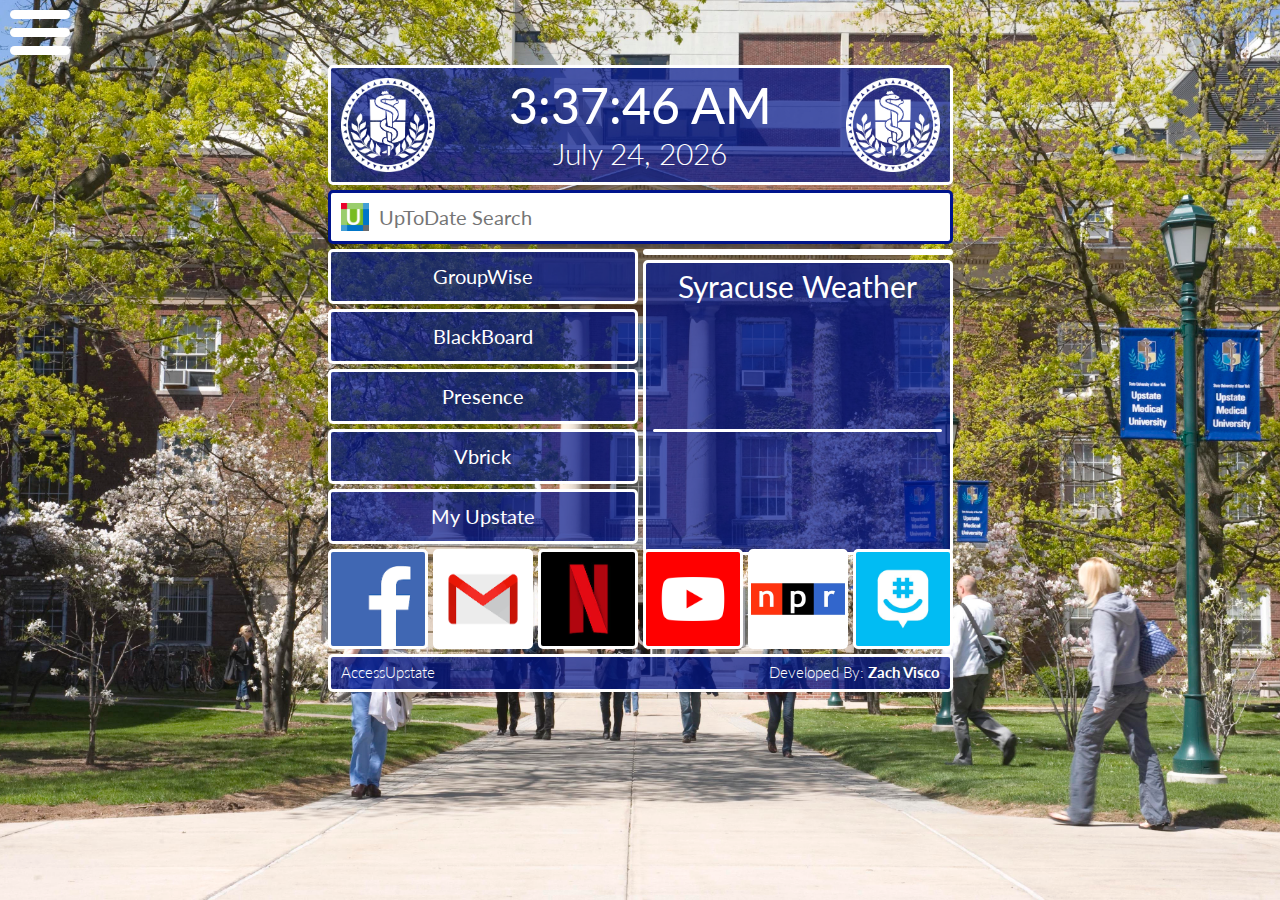
==== index.html @ c5e9e126 "Temp changes" ====
<html>

<head>
    <link rel="stylesheet" type="text/css" href="style/style.css">
    <link href="style/weather-icons.css" rel="stylesheet" type="text/css">
    <link rel='stylesheet' href='style/fullcalendar.css' />
    <meta name="viewport" content="width=device-width, initial-scale=1">
    <meta charset="utf-8" />
    <!-- <meta name="google-signin-client_id" content="1030852338648-1r31tlto18d3s9sv0oa43nm1mp1r8lg4.apps.googleusercontent.com"> -->
    <title>AccessUpstate </title>

    <body>
        <!-- <div class="g-signin2" data-onsuccess="onSignIn">hey</div> -->
        <!-- <div id="preloader">
            <div id="status">&nbsp;</div>
            <div class="loading-text">
                <p>AccessUpstate Loading...</p>
            </div>
        </div> -->
        <div id="nav-icon2">
            <span></span>
            <span></span>
            <span></span>
            <span></span>
            <span></span>
            <span></span>
        </div>
        <div id="mySidenav" class="sidenav">
            <!-- <a class="closebtn">&times;</a> -->
            <ul style='list-style-type:none' class='toggle-list'>
                <li>
                    Facebook
                    <label class="switch">
                    <input type="checkbox" name='fb-toggle' class='fb-toggle' checked>
                    <span class="slider round"></span>
                    </label></li>
                <li>
                    Gmail
                    <label class="switch">
                    <input type="checkbox" name='gmail-toggle' class='gmail-toggle' checked>
                    <span class="slider round"></span>
                    </label></li>
                <li>
                    Netflix
                    <label class="switch">
                    <input type="checkbox" name='netflix-toggle' class='netflix-toggle' checked>
                    <span class="slider round"></span>
                    </label></li>
                <li>
                    Youtube
                    <label class="switch">
                    <input type="checkbox" name='youtube-toggle' class='youtube-toggle' checked>
                    <span class="slider round"></span>
                    </label></li>
                <li>
                    NPR
                    <label class="switch">
                    <input type="checkbox" name='npr-toggle' class='npr-toggle' checked>
                    <span class="slider round"></span>
                    </label></li>
                <li>
                    GroupMe
                    <label class="switch">
                    <input type="checkbox" name='groupme-toggle' class='groupme-toggle' checked>
                    <span class="slider round"></span>
                    </label></li>
                <li>
                    LinkedIn
                    <label class="switch">
                        <input type="checkbox" name='linkedin-toggle' class='linkedin-toggle'>
                        <span class="slider round"></span>
                        </label></li>
                <li>
                    ESPN
                    <label class="switch">
                    <input type="checkbox" name='espn-toggle' class='espn-toggle'>
                    <span class="slider round"></span>
                    </label></li>
                <li>
                    Amazon
                    <label class="switch">
                    <input type="checkbox" name='amazon-toggle' class='amazon-toggle'>
                    <span class="slider round"></span>
                    </label></li>
                <li>
                    Twitter
                    <label class="switch">
                    <input type="checkbox" name='twitter-toggle' class='twitter-toggle'>
                    <span class="slider round"></span>
                    </label></li>
                <li>
                    Reddit
                    <label class='switch'>
                    <input type="checkbox" name='reddit-toggle' class='reddit-toggle'>
                    <span class="slider round"></span>
                    </label></li>
                <li>
                    Google Calendar
                    <label class="switch">
                    <input type="checkbox" name='google-calendar-toggle' class='google-calendar-toggle'>
                    <span class="slider round"></span>
                    </label></li>
            </ul>
        </div>
        <div class='scaler'>
            <div class='large-container'>
                <div class="header-pane row-distribution">
                    <div class="upstate-seal"></div>
                    <div class="time-panel">
                        <div id="clock-value"></div>
                        <div id="date-value"></div>
                    </div>
                    <div class="upstate-seal"></div>
                </div>
                <div class='content-container'>
                    <form method="get" id="search-form" class="search-form" method='POST' autocomplete="off">
                        <input type="text" id="search-value" class="search-query uptodate-icon" placeholder="UpToDate Search">
                    </form>
                    <div class="container row-distribution">
                        <div class="left-column column-distribution">
                            <a href="https://webmail.upstate.edu/gw/webacc" class="link-btn">GroupWise</a>
                            <a href="https://bb.upstate.edu/" class="link-btn"> BlackBoard</a>
                            <a href="https://upstate.presence.io/" class="link-btn"> Presence </a>
                            <a href="https://upstate.rev.vbrick.com/#/login" class="link-btn">Vbrick</a>
                            <a href="https://bannerweb.upstate.edu/" class="link-btn">My Upstate</a>
                        </div>
                        <div class="right-column">
                            <div class='calendar-container'>
                                <div id='calendar'></div>
                            </div>
                            <div class="weather-pane column-distribution">
                                <div class="weather-info"> Syracuse Weather </div>
                                <div class="row-distribution">
                                    <i class="weather-icon"></i>
                                    <div class="temp-container">
                                        <div id="temp"></div>
                                        <div class="temp-range">
                                            <div class="max-temp"></div>
                                            <div class="horiz-line"></div>
                                            <div class="min-temp"></div>
                                        </div>
                                    </div>
                                    <i class="weather-icon"></i>
                                </div>
                                <div id="weather-desc"></div>
                                <div class="horiz-line-thick"></div>
                                <div class="slider-box column-distribution">
                                    <div class="inner-liner">
                                        <span class="forecast-data row-distribution"></span>
                                        <span class="sun-times row-distribution">
                            <div class="column-distribution sun-desc">
                                <div class="sunrise"></div>
                                <i class="wi wi-sunrise icon-color sunicon" style="font-size:25px"></i> Sunrise
                            </div>
                            <div class="extra-data">
                                <div class="humidity"></div>
                                <div class="wind-data"></div>
                            </div>
                            <div class="column-distribution sun-desc">
                                <div class="sunset"></div>
                                <i class="wi wi-sunset icon-color sunicon" style="font-size:25px"></i> Sunset
                            </div>
                        </span>
                                    </div>
                                </div>
                            </div>
                        </div>
                    </div>
                    <div class="container">
                        <div class="row-distribution">
                            <a href="https://facebook.com" class="btn-icon facebook">
                            <div class='icon-name'>Facebook</div></a>
                            <a href="https://gmail.com" class="btn-icon gmail"></a>
                            <a href="https://netflix.com" class="btn-icon netflix"></a>
                            <a href="https://youtube.com" class="btn-icon youtube"></a>
                            <a href="https://npr.org" class="btn-icon npr"></a>
                            <a href="https://groupme.com" class="btn-icon groupme"></a>
                            <a href='https://linkedin.com' class='btn-icon linkedin'></a>
                            <a href="http://espn.com" class="btn-icon espn"></a>
                            <a href="https://amazon.com" class="btn-icon amazon"></a>
                            <a href="https://twitter.com" class="btn-icon twitter"></a>
                            <a href="https://calendar.google.com" class="btn-icon google-calendar"></a>
                            <a href="https://reddit.com" class="btn-icon reddit"></a>
                        </div>
                    </div>
                    <!-- <div class='calendar-container'>
                        <div id='calendar'></div>
                    </div> -->
                    <div class='name-container row-distribution'>
                        <span class='app-title'>AccessUpstate</span>
                        <div class='name-box'>
                            <a href="https://www.linkedin.com/in/zachary-visco-a63a98169/">
                            <span class='name-credit'>Developed By: <span class='name'>Zach Visco</span></span>
                        </a>
                        </div>

                    </div>
                </div>
            </div>
        </div>
        <script src="https://ajax.googleapis.com/ajax/libs/jquery/3.3.1/jquery.min.js"></script>
        <!-- <script src="https://apis.google.com/js/platform.js" async defer></script> -->
        <script src="js/preloader.js"></script>
        <script src="js/apiKeys.js"></script>
        <script src='js/navbar.js'></script>
        <!-- <script src='js/options.js'></script> -->
        <script src="js/modifyDisplay.js"></script>
        <script src="js/weather.js"></script>
        <script src="js/clock.js"></script>
        <script src="js/uptodate.js"></script>
        <script src="js/slider.js"></script>
        <script src='js/moment.js'></script>
        <script src='js/fullcalendar.js'></script>
        <script src='js/gcal.js'></script>
        <script src='js/calendar.js'></script>
    </body>



</html>
---- style/style.css ----
/*Import Files*/

@import url(https://fonts.googleapis.com/css?family=Lato:300,700);
/*Main Document Settings and Variables*/

:root {
    --maxwidth: 625px;
    --iconwidth: 90px;
    --borderwidth: 3px;
    --headerheight: 120px;
    --elementspacing: 5px;
    --main-color: rgba(0, 20, 140);
    --main-color-opaque: rgba(0, 20, 140, .7);
    --margin-spacing: 5px;
    /*--main-color: rgba(78, 181, 241);*/
    /*--main-color-opaque: rgba(78, 181, 241, .7);*/
    /*--main-color: rgba(27, 35, 78);*/
    /*--main-color-opaque: rgba(27, 35, 78, .6);*/
}

* {
    border-radius: 5px;
    /*color: white;*/
    font-family: Lato, sans-serif;
    box-sizing: border-box;
    margin: 0 auto;
    transition: all 0.2s;
}

body {
    background-image: url("../img/weiskotten.jpg");
    background-position: center center;
    background-repeat: no-repeat;
    background-size: cover;
    -moz-background-size: cover;
    width: 100%;
    height: auto;
    line-height: 1.45;
    min-width: 350;
}
.large-container {
    max-width: var(--maxwidth);
    min-width: 350;
}

/* Icon 1 */

#nav-icon2 {
  width: 60px;
  height: 45px;
  -webkit-transform: rotate(0deg);
  -moz-transform: rotate(0deg);
  -o-transform: rotate(0deg);
  transform: rotate(0deg);
  -webkit-transition: .15s ease-in-out;
  -moz-transition: .15s ease-in-out;
  -o-transition: .15s ease-in-out;
  transition: .15s ease-in-out;
  cursor: pointer;
  left: 10px;
  top: 10px;
  position: fixed;
  z-index: 1000;
}

#nav-icon2 span {
  display: block;
  position: absolute;
  height: 9px;
  width: 50%;
  background: white;
  opacity: 1;
  -webkit-transform: rotate(0deg);
  -moz-transform: rotate(0deg);
  -o-transform: rotate(0deg);
  transform: rotate(0deg);
  -webkit-transition: .15s ease-in-out;
  -moz-transition: .15s ease-in-out;
  -o-transition: .15s ease-in-out;
  transition: .15s ease-in-out;
}

#nav-icon2 span:nth-child(even) {
  left: 50%;
  border-radius: 0 9px 9px 0;
}

#nav-icon2 span:nth-child(odd) {
  left:0px;
  border-radius: 9px 0 0 9px;
}

#nav-icon2 span:nth-child(1), #nav-icon2 span:nth-child(2) {
  top: 0px;
}

#nav-icon2 span:nth-child(3), #nav-icon2 span:nth-child(4) {
  top: 18px;
}

#nav-icon2 span:nth-child(5), #nav-icon2 span:nth-child(6) {
  top: 36px;
}

#nav-icon2.open span:nth-child(1),#nav-icon2.open span:nth-child(6) {
  -webkit-transform: rotate(45deg);
  -moz-transform: rotate(45deg);
  -o-transform: rotate(45deg);
  transform: rotate(45deg);
}

#nav-icon2.open span:nth-child(2),#nav-icon2.open span:nth-child(5) {
  -webkit-transform: rotate(-45deg);
  -moz-transform: rotate(-45deg);
  -o-transform: rotate(-45deg);
  transform: rotate(-45deg);
}

#nav-icon2.open span:nth-child(1) {
  left: 5px;
  top: 7px;
}

#nav-icon2.open span:nth-child(2) {
  left: calc(50% - 5px);
  top: 7px;
}

#nav-icon2.open span:nth-child(3) {
  left: -50%;
  opacity: 0;
}

#nav-icon2.open span:nth-child(4) {
  left: 100%;
  opacity: 0;
}

#nav-icon2.open span:nth-child(5) {
  left: 5px;
  top: 29px;
}

#nav-icon2.open span:nth-child(6) {
  left: calc(50% - 5px);
  top: 29px;
}

.switch {
        position: relative;
        display: inline-block;
        width: 45px;
        height: 26px;
}

.switch input {
    display: none;
}

.slider {
    position: absolute;
    cursor: pointer;
    top: 0;
    left: 0;
    right: 0;
    bottom: 0;
    background-color: #ccc;
    -webkit-transition: .4s;
    transition: .4s;
}

.slider:before {
    position: absolute;
    content: "";
    height: 20px;
    width: 20px;
    left: 3px;
    bottom: 3px;
    background-color: white;
    -webkit-transition: .4s;
    transition: .4s;
}

input:checked+.slider {
    background-color: #2196F3;
}

input:focus+.slider {
    box-shadow: 0 0 1px #2196F3;
}

input:checked+.slider:before {
    -webkit-transform: translateX(19px);
    -ms-transform: translateX(19px);
    transform: translateX(19px);
}

/* Rounded sliders */

.slider.round {
    border-radius: 26px;
}

.slider.round:before {
    border-radius: 50%;
}

.sidenav {
    height: 600px;
    width: 0;
    /*font-size: 25px;*/
    position: absolute;
    z-index: 999;
    top: 0;
    left: 0;
    /*bottom: 0;*/
    background-color: #111;
    overflow-x: hidden;
    color: white;
    float: left;
    transition: 0.2s;
    padding-top: 60px;
    transform-origin: top left;
}

.sidenav a {
    padding: 8px 8px 8px 32px;
    text-decoration: none;
    /*font-size: 25px;*/
    color: white;
    display: block;
    transition: 0.3s;
}

.sidenav a:hover {
    color: #f1f1f1;
}

.sidenav .closebtn {
    position: absolute;
    top: 0;
    right: 25px;
    /*font-size: 36px;*/
    /*margin-left: 50px;*/
}

@media screen and (max-height: 100%) {
    .sidenav {
        padding-top: 15px;
    }
    /*.sidenav a {font-size: 18px;}*/
}

/* Preloader */

#preloader {
    position: absolute;
    top: 0;
    left: 0;
    right: 0;
    bottom: 0;
    /*background-color: white;*/
    background-color: rgb(103, 110, 136);
    z-index: 99;
    height: 100%;
    width: 100%;
}

#status:after {
    content: url('../img/planet-loader.gif');
    position: absolute;
    width: 250px;
    /*height: 150px;*/
    display: flex;
    flex-direction: column;
    justify-content: center;
    align-items: center;
    text-align: center;
    left: 50%;
    bottom: 45%;
    transform: translateX(-50%);
}

.loading-text {
    position: absolute;
    /*text-align: center;*/
    /*vertical-align: middle;*/
    font-size: 25px;
    top: 50%;
    left: 50%;
    transform: translateX(-50%);
    color: white;
}

#temp {
    display: inline;
    /*font-size: 25px;*/
}

.forecast-data {
    width: 100%;
    height: 100%;
    padding-top: 10px;
    padding-bottom: 10px;
}

.forecast-temp {
    margin-top: auto;
    margin-bottom: auto;
    font-size: 20px;
}

.slider-box {
    height: 120px;
    width: 100%;
    overflow-y: hidden;
    white-space: nowrap;
}

/*Class Files*/

.header-pane {
    border: 3px solid white;
    background-color: var(--main-color-opaque);
    width: 100%;
    margin-top: 65px;
    margin-bottom: var(--elementspacing);
    height: var(--headerheight);
    color: white;
}

.row-distribution {
    display: flex;
    justify-content: space-between;
    float: left;
    width: 100%;
}

.inner-liner {
    width: 100%;
    height: 100%;
    /*padding-top: 10px;*/
}

.column-distribution {
    display: flex;
    float: left;
    justify-content: space-between;
    flex-direction: column;
    text-align: center;
}

.time-panel {
    display: flex;
    float: left;
    justify-content: center;
    flex-direction: column;
    text-align: center;
    margin: 0;
}

.extra-data {
    height: 100%;
    display: flex;
    float: left;
    justify-content: center;
    flex-direction: column;
    text-align: center;
    font-size: 18px;
    width: auto;
}

.upstate-seal {
    background-image: url('../img/upstate-seal.png');
    background-size: 100%;
    background-repeat: no-repeat;
    height: 100%;
    float: left;
    margin-left: 0;
    margin-right: 0;
    margin-top: auto;
    margin-bottom: auto;
    padding: 10px;
    background-origin: content-box;
}

/* Javascript HTML Values */

#clock-value {
    font-size: 50px;
    font-weight: 500;
}

#date-value {
    font-size: 30px;
    margin-top: -10px;
    padding-bottom: 6px;
    padding-top: -6px;
    font-weight: 300;
}

#weather-desc {
    text-transform: capitalize;
    font-size: 24px;
    margin-top: auto;
    margin-bottom: auto;
}

.temp-range {
    font-size: 20px;
    font-weight: 700;
    display: flex;
    flex-direction: column;
    justify-content: center;
}

.temp-container {
    display: flex;
    justify-content: center;
}

.sun-times {
    width: 95%;
    height: 100%;
    padding-top: 10px;
    padding-bottom: 10px;
    margin-left: 7px;
    margin-right: auto;
}

.sunset {
    font-size: 18px;
    /*margin-top: 20px;*/
    /*margin-bottom: 8px;*/
}

.sunrise {
    font-size: 18px;
    /*margin-bottom: 8px;*/
    /*margin-top: 20px;*/
}

/* Search Input */

.search-form {
    width: 100%;
    margin-bottom: var(--elementspacing);
}

.search-query {
    width: 100%;
    border: 3px solid var(--main-color);
    text-indent: 8px;
    font-size: 20px;
    color: black;
    padding: 12px 10px 12px 40px;
}

.search-query:focus {
    outline: none;
}

.max-temp {
    /*font-size: 16px;*/
}

.min-temp {
    display: inline;
    /*font-size: 16px;*/
}

.uptodate-icon {
    background-image: url('../img/uptodate.png');
    background-position: left;
    background-repeat: no-repeat;
    background-position: 10px;
    background-size: 28px;
}

/* Link Buttons */

.container {
    height: auto;
    width: 100%;
    float: left;
    margin-bottom: 5px;
    color: white;
}

.link-btn {
    width: 100%;
    display: block;
    padding: 0.5em 0em;
    margin-top: 0;
    border: 3px solid white;
    text-decoration: none;
    font-size: 20px;
    text-align: center;
    background: var(--main-color-opaque);
    font-size: 20px;
    color: white;
}

.link-btn:hover {
    color: var(--main-color);
    border: 3px solid var(--main-color);
    border-radius: 2em;
    background-color: white;
}

.left-column {
    float: left;
    width: 100%;
    height: auto;
    margin: 0;
}

.right-column {
    width: 100%;
    float: left;
    height: auto;
    margin: 0;
}

.forecast-time {
    margin-top: -5px;
    padding-top: 0;
    margin-bottom: auto;
    font-size: 20px;
}

.top-box {
    height: 50%;
    width: 100%;
}

.bottom-box {
    height: 50%;
    width: 100%;
    background-color: black;
}

.weather-pane {
    width: 100%;
    height: 100%;
    background-color: var(--main-color-opaque);
    border: 3px solid white;
    text-decoration: none;
    padding-top: 10px;
    /*padding-bottom: 10px;*/
}

.weather-info {
    font-size: 30px;
    margin-top: -8px;
    margin-bottom: auto;
}

.horiz-line {
    width: 95%;
    border-top: 1px solid white;
    margin-bottom: 0;
}

.horiz-line-thick {
    width: 95%;
    border-top: 3px solid white;
    margin-bottom: 0;
}

.right-column:hover .horiz-line {
    display: block;
}

.toggle-list {
    font-size: 15px;
}

.btn-icon {
    display: block;
    border: solid white;
    border-width: 3px;
    float: left;
    margin: 0;
    padding: 0;
    height: auto;
    max-width: 100px;
}

.btn-icon:hover {
    border-color: var(--main-color);
    border-radius: 10px;
}
.btn-icon:hover .icon-name {
    opacity: 1;
}
.icon-name {
    opacity: 0;
    display: flex;
    margin-left: auto;
    margin-right: auto;
    margin-top: auto;
    margin-bottom: auto;
    z-index: 5000;
}
.facebook {
    background-image: url('../img/facebook.png');
    background-size: 100%;
    background-repeat: no-repeat;
}

.espn {
    background-image: url('../img/espn.png');
    background-size: 100%;
    background-repeat: no-repeat;
    display: none;
}

.reddit {
    background-image: url('../img/reddit.png');
    background-size: 100%;
    background-repeat: no-repeat;
    display: none;
}

.twitter {
    background-image: url('../img/twitter.png');
    background-size: 100%;
    background-repeat: no-repeat;
    display: none;
}

.google-drive {
    background-image: url('../img/google-drive.png');
    background-size: 100%;
    background-repeat: no-repeat;
    display: none;
}

.google-calendar {
    background-image: url('../img/google-calendar.png');
    background-size: 100%;
    background-repeat: no-repeat;
    display: none;
}

.amazon {
    background-image: url('../img/amazon.png');
    background-size: 100%;
    background-repeat: no-repeat;
    display: none;
}

.linkedin {
    background-image: url('../img/linkedin.png');
    background-size: 100%;
    background-repeat: no-repeat;
    display: none;
}

.btn-icon:hover {
    border-radius: 10px;
}

.gmail {
    background-image: url('../img/gmail.png');
    background-size: 100%;
    background-repeat: no-repeat;
}

.netflix {
    background-image: url('../img/netflix.png');
    background-size: 100%;
    background-repeat: no-repeat;
}

.youtube {
    background-image: url('../img/youtube.png');
    background-size: 100%;
    background-repeat: no-repeat;
}

.npr {
    background-image: url('../img/npr.png');
    background-size: 100%;
    background-repeat: no-repeat;
}

.groupme {
    background-image: url('../img/groupme.png');
    background-size: 100%;
    background-repeat: no-repeat;
}

.weather-icon {
    text-align: center;
    margin-top: 20px;
    margin-bottom: auto;
    margin-left: auto;
    margin-right: auto;
    font-size: 45px;
}

.weather-icon-small {
    margin-top: 11px;
    margin-bottom: 11px;
    font-size: 30px;
}

.weather-container {
    width: 100%;
    height: 50%;
}

.icon-color {
    color: white;
}

.name-credit {
    color: white;
    text-decoration: none;
    text-align: right;
    margin-right: 0;
    font-weight: 300;
}

.name-container {
    width: 100%;
    height: auto;
    font-size: 15px;
    color: white;
    padding: 5px;
    padding-left: 10px;
    padding-right: 10px;
    background-color: var(--main-color-opaque);
    border: 3px solid white;
    /*text-align: right;*/
    vertical-align: middle;
    transition: 0s;
}

.app-title {
    margin-left: 0;
    font-weight: 300;
    /*margin-top: .15em;*/
}

a {
    text-decoration: none;
}

.fc-header-toolbar {
    padding-left: 13px;
    padding-top: 5px;
    padding-right: 13px;
}

.name-box:hover {
    right: 0px;
    color: blue;
    transition: 0s;
}

.name {
    font-size: 15px;
    color: white;
    font-weight: 700;
}

.scaler {
    transform-origin: center top;
    width: calc(100% - 20px);
}

.name-box {
    display: flex;
    height: auto;
    position: relative;
    border-radius: 25px 0 0 0;
    margin-right: 0;
}

#calendar {
    color: white;
    background-color: var(--main-color-opaque);
    width: 100%;
    display: inline-block;
    border: solid white;
}

.fc-today {
    background: rgb(39, 110, 241, .7) !important;
    border: none !important;
    /*border: 2px solid red !important;*/
    border-top: 1px solid #ddd !important;
    font-weight: bold;
    border-radius: 0;
    /*height: 30px;*/
}

.fc-day-top {
    background-color: transparent !important;
}

.calendar-container {
    position: relative;
    display: flex;
    justify-content: center;
    align-items: center;
    width: 100%;
    /*margin-top: 0;*/
    margin-bottom: 5px;
}

.event-title {
    color: black;
    font-size: 14px;
}

.tooltipevent {
    max-width: 300px;
    margin-top: 0;
    height: auto;
    font-size: 12px;
    background-color: white;
    color: var(--main-color);
    border: 3px solid var(--main-color);
    position: absolute;
    z-index: 10001;
    padding: 5px;
}

/* scrollbar */

::-webkit-scrollbar {
    width: 6px;
}

/* Track */

::-webkit-scrollbar-track {
    /*box-shadow: inset 0 0 5px grey;*/
    border-radius: 10px;
}

/* Handle */

::-webkit-scrollbar-thumb {
    background: white;
    border-radius: 10px;
}
---- style/weather-icons.css ----
/*!
 *  Weather Icons 2.0.8
 *  Updated September 19, 2015
 *  Weather themed icons for Bootstrap
 *  Author - Erik Flowers - erik@helloerik.com
 *  Email: erik@helloerik.com
 *  Twitter: http://twitter.com/Erik_UX
 *  ------------------------------------------------------------------------------
 *  Maintained at http://erikflowers.github.io/weather-icons
 *
 *  License
 *  ------------------------------------------------------------------------------
 *  - Font licensed under SIL OFL 1.1 -
 *    http://scripts.sil.org/OFL
 *  - CSS, SCSS and LESS are licensed under MIT License -
 *    http://opensource.org/licenses/mit-license.html
 *  - Documentation licensed under CC BY 3.0 -
 *    http://creativecommons.org/licenses/by/3.0/
 *  - Inspired by and works great as a companion with Font Awesome
 *    "Font Awesome by Dave Gandy - http://fontawesome.io"
 */
@font-face {
  font-family: 'weathericons';
  src: url('../fonts/weathericons-regular-webfont.eot');
  src: url('../fonts/weathericons-regular-webfont.eot?#iefix') format('embedded-opentype'), url('../fonts/weathericons-regular-webfont.woff2') format('woff2'), url('../fonts/weathericons-regular-webfont.woff') format('woff'), url('../fonts/weathericons-regular-webfont.ttf') format('truetype'), url('../fonts/weathericons-regular-webfont.svg#weather_iconsregular') format('svg');
  font-weight: normal;
  font-style: normal;
}
.wi {
  display: inline-block;
  font-family: 'weathericons';
  font-style: normal;
  font-weight: normal;
  line-height: 1;
  -webkit-font-smoothing: antialiased;
  -moz-osx-font-smoothing: grayscale;
}
.wi-fw {
  text-align: center;
  width: 1.4em;
}
.wi-rotate-90 {
  filter: progid:DXImageTransform.Microsoft.BasicImage(rotation=1);
  -webkit-transform: rotate(90deg);
  -ms-transform: rotate(90deg);
  transform: rotate(90deg);
}
.wi-rotate-180 {
  filter: progid:DXImageTransform.Microsoft.BasicImage(rotation=2);
  -webkit-transform: rotate(180deg);
  -ms-transform: rotate(180deg);
  transform: rotate(180deg);
}
.wi-rotate-270 {
  filter: progid:DXImageTransform.Microsoft.BasicImage(rotation=3);
  -webkit-transform: rotate(270deg);
  -ms-transform: rotate(270deg);
  transform: rotate(270deg);
}
.wi-flip-horizontal {
  filter: progid:DXImageTransform.Microsoft.BasicImage(rotation=0, mirror=1);
  -webkit-transform: scale(-1, 1);
  -ms-transform: scale(-1, 1);
  transform: scale(-1, 1);
}
.wi-flip-vertical {
  filter: progid:DXImageTransform.Microsoft.BasicImage(rotation=2, mirror=1);
  -webkit-transform: scale(1, -1);
  -ms-transform: scale(1, -1);
  transform: scale(1, -1);
}
.wi-day-sunny:before {
  content: "\f00d";
}
.wi-day-cloudy:before {
  content: "\f002";
}
.wi-day-cloudy-gusts:before {
  content: "\f000";
}
.wi-day-cloudy-windy:before {
  content: "\f001";
}
.wi-day-fog:before {
  content: "\f003";
}
.wi-day-hail:before {
  content: "\f004";
}
.wi-day-haze:before {
  content: "\f0b6";
}
.wi-day-lightning:before {
  content: "\f005";
}
.wi-day-rain:before {
  content: "\f008";
}
.wi-day-rain-mix:before {
  content: "\f006";
}
.wi-day-rain-wind:before {
  content: "\f007";
}
.wi-day-showers:before {
  content: "\f009";
}
.wi-day-sleet:before {
  content: "\f0b2";
}
.wi-day-sleet-storm:before {
  content: "\f068";
}
.wi-day-snow:before {
  content: "\f00a";
}
.wi-day-snow-thunderstorm:before {
  content: "\f06b";
}
.wi-day-snow-wind:before {
  content: "\f065";
}
.wi-day-sprinkle:before {
  content: "\f00b";
}
.wi-day-storm-showers:before {
  content: "\f00e";
}
.wi-day-sunny-overcast:before {
  content: "\f00c";
}
.wi-day-thunderstorm:before {
  content: "\f010";
}
.wi-day-windy:before {
  content: "\f085";
}
.wi-solar-eclipse:before {
  content: "\f06e";
}
.wi-hot:before {
  content: "\f072";
}
.wi-day-cloudy-high:before {
  content: "\f07d";
}
.wi-day-light-wind:before {
  content: "\f0c4";
}
.wi-night-clear:before {
  content: "\f02e";
}
.wi-night-alt-cloudy:before {
  content: "\f086";
}
.wi-night-alt-cloudy-gusts:before {
  content: "\f022";
}
.wi-night-alt-cloudy-windy:before {
  content: "\f023";
}
.wi-night-alt-hail:before {
  content: "\f024";
}
.wi-night-alt-lightning:before {
  content: "\f025";
}
.wi-night-alt-rain:before {
  content: "\f028";
}
.wi-night-alt-rain-mix:before {
  content: "\f026";
}
.wi-night-alt-rain-wind:before {
  content: "\f027";
}
.wi-night-alt-showers:before {
  content: "\f029";
}
.wi-night-alt-sleet:before {
  content: "\f0b4";
}
.wi-night-alt-sleet-storm:before {
  content: "\f06a";
}
.wi-night-alt-snow:before {
  content: "\f02a";
}
.wi-night-alt-snow-thunderstorm:before {
  content: "\f06d";
}
.wi-night-alt-snow-wind:before {
  content: "\f067";
}
.wi-night-alt-sprinkle:before {
  content: "\f02b";
}
.wi-night-alt-storm-showers:before {
  content: "\f02c";
}
.wi-night-alt-thunderstorm:before {
  content: "\f02d";
}
.wi-night-cloudy:before {
  content: "\f031";
}
.wi-night-cloudy-gusts:before {
  content: "\f02f";
}
.wi-night-cloudy-windy:before {
  content: "\f030";
}
.wi-night-fog:before {
  content: "\f04a";
}
.wi-night-hail:before {
  content: "\f032";
}
.wi-night-lightning:before {
  content: "\f033";
}
.wi-night-partly-cloudy:before {
  content: "\f083";
}
.wi-night-rain:before {
  content: "\f036";
}
.wi-night-rain-mix:before {
  content: "\f034";
}
.wi-night-rain-wind:before {
  content: "\f035";
}
.wi-night-showers:before {
  content: "\f037";
}
.wi-night-sleet:before {
  content: "\f0b3";
}
.wi-night-sleet-storm:before {
  content: "\f069";
}
.wi-night-snow:before {
  content: "\f038";
}
.wi-night-snow-thunderstorm:before {
  content: "\f06c";
}
.wi-night-snow-wind:before {
  content: "\f066";
}
.wi-night-sprinkle:before {
  content: "\f039";
}
.wi-night-storm-showers:before {
  content: "\f03a";
}
.wi-night-thunderstorm:before {
  content: "\f03b";
}
.wi-lunar-eclipse:before {
  content: "\f070";
}
.wi-stars:before {
  content: "\f077";
}
.wi-storm-showers:before {
  content: "\f01d";
}
.wi-thunderstorm:before {
  content: "\f01e";
}
.wi-night-alt-cloudy-high:before {
  content: "\f07e";
}
.wi-night-cloudy-high:before {
  content: "\f080";
}
.wi-night-alt-partly-cloudy:before {
  content: "\f081";
}
.wi-cloud:before {
  content: "\f041";
}
.wi-cloudy:before {
  content: "\f013";
}
.wi-cloudy-gusts:before {
  content: "\f011";
}
.wi-cloudy-windy:before {
  content: "\f012";
}
.wi-fog:before {
  content: "\f014";
}
.wi-hail:before {
  content: "\f015";
}
.wi-rain:before {
  content: "\f019";
}
.wi-rain-mix:before {
  content: "\f017";
}
.wi-rain-wind:before {
  content: "\f018";
}
.wi-showers:before {
  content: "\f01a";
}
.wi-sleet:before {
  content: "\f0b5";
}
.wi-snow:before {
  content: "\f01b";
}
.wi-sprinkle:before {
  content: "\f01c";
}
.wi-storm-showers:before {
  content: "\f01d";
}
.wi-thunderstorm:before {
  content: "\f01e";
}
.wi-snow-wind:before {
  content: "\f064";
}
.wi-snow:before {
  content: "\f01b";
}
.wi-smog:before {
  content: "\f074";
}
.wi-smoke:before {
  content: "\f062";
}
.wi-lightning:before {
  content: "\f016";
}
.wi-raindrops:before {
  content: "\f04e";
}
.wi-raindrop:before {
  content: "\f078";
}
.wi-dust:before {
  content: "\f063";
}
.wi-snowflake-cold:before {
  content: "\f076";
}
.wi-windy:before {
  content: "\f021";
}
.wi-strong-wind:before {
  content: "\f050";
}
.wi-sandstorm:before {
  content: "\f082";
}
.wi-earthquake:before {
  content: "\f0c6";
}
.wi-fire:before {
  content: "\f0c7";
}
.wi-flood:before {
  content: "\f07c";
}
.wi-meteor:before {
  content: "\f071";
}
.wi-tsunami:before {
  content: "\f0c5";
}
.wi-volcano:before {
  content: "\f0c8";
}
.wi-hurricane:before {
  content: "\f073";
}
.wi-tornado:before {
  content: "\f056";
}
.wi-small-craft-advisory:before {
  content: "\f0cc";
}
.wi-gale-warning:before {
  content: "\f0cd";
}
.wi-storm-warning:before {
  content: "\f0ce";
}
.wi-hurricane-warning:before {
  content: "\f0cf";
}
.wi-wind-direction:before {
  content: "\f0b1";
}
.wi-alien:before {
  content: "\f075";
}
.wi-celsius:before {
  content: "\f03c";
}
.wi-fahrenheit:before {
  content: "\f045";
}
.wi-degrees:before {
  content: "\f042";
}
.wi-thermometer:before {
  content: "\f055";
}
.wi-thermometer-exterior:before {
  content: "\f053";
}
.wi-thermometer-internal:before {
  content: "\f054";
}
.wi-cloud-down:before {
  content: "\f03d";
}
.wi-cloud-up:before {
  content: "\f040";
}
.wi-cloud-refresh:before {
  content: "\f03e";
}
.wi-horizon:before {
  content: "\f047";
}
.wi-horizon-alt:before {
  content: "\f046";
}
.wi-sunrise:before {
  content: "\f051";
}
.wi-sunset:before {
  content: "\f052";
}
.wi-moonrise:before {
  content: "\f0c9";
}
.wi-moonset:before {
  content: "\f0ca";
}
.wi-refresh:before {
  content: "\f04c";
}
.wi-refresh-alt:before {
  content: "\f04b";
}
.wi-umbrella:before {
  content: "\f084";
}
.wi-barometer:before {
  content: "\f079";
}
.wi-humidity:before {
  content: "\f07a";
}
.wi-na:before {
  content: "\f07b";
}
.wi-train:before {
  content: "\f0cb";
}
.wi-moon-new:before {
  content: "\f095";
}
.wi-moon-waxing-crescent-1:before {
  content: "\f096";
}
.wi-moon-waxing-crescent-2:before {
  content: "\f097";
}
.wi-moon-waxing-crescent-3:before {
  content: "\f098";
}
.wi-moon-waxing-crescent-4:before {
  content: "\f099";
}
.wi-moon-waxing-crescent-5:before {
  content: "\f09a";
}
.wi-moon-waxing-crescent-6:before {
  content: "\f09b";
}
.wi-moon-first-quarter:before {
  content: "\f09c";
}
.wi-moon-waxing-gibbous-1:before {
  content: "\f09d";
}
.wi-moon-waxing-gibbous-2:before {
  content: "\f09e";
}
.wi-moon-waxing-gibbous-3:before {
  content: "\f09f";
}
.wi-moon-waxing-gibbous-4:before {
  content: "\f0a0";
}
.wi-moon-waxing-gibbous-5:before {
  content: "\f0a1";
}
.wi-moon-waxing-gibbous-6:before {
  content: "\f0a2";
}
.wi-moon-full:before {
  content: "\f0a3";
}
.wi-moon-waning-gibbous-1:before {
  content: "\f0a4";
}
.wi-moon-waning-gibbous-2:before {
  content: "\f0a5";
}
.wi-moon-waning-gibbous-3:before {
  content: "\f0a6";
}
.wi-moon-waning-gibbous-4:before {
  content: "\f0a7";
}
.wi-moon-waning-gibbous-5:before {
  content: "\f0a8";
}
.wi-moon-waning-gibbous-6:before {
  content: "\f0a9";
}
.wi-moon-third-quarter:before {
  content: "\f0aa";
}
.wi-moon-waning-crescent-1:before {
  content: "\f0ab";
}
.wi-moon-waning-crescent-2:before {
  content: "\f0ac";
}
.wi-moon-waning-crescent-3:before {
  content: "\f0ad";
}
.wi-moon-waning-crescent-4:before {
  content: "\f0ae";
}
.wi-moon-waning-crescent-5:before {
  content: "\f0af";
}
.wi-moon-waning-crescent-6:before {
  content: "\f0b0";
}
.wi-moon-alt-new:before {
  content: "\f0eb";
}
.wi-moon-alt-waxing-crescent-1:before {
  content: "\f0d0";
}
.wi-moon-alt-waxing-crescent-2:before {
  content: "\f0d1";
}
.wi-moon-alt-waxing-crescent-3:before {
  content: "\f0d2";
}
.wi-moon-alt-waxing-crescent-4:before {
  content: "\f0d3";
}
.wi-moon-alt-waxing-crescent-5:before {
  content: "\f0d4";
}
.wi-moon-alt-waxing-crescent-6:before {
  content: "\f0d5";
}
.wi-moon-alt-first-quarter:before {
  content: "\f0d6";
}
.wi-moon-alt-waxing-gibbous-1:before {
  content: "\f0d7";
}
.wi-moon-alt-waxing-gibbous-2:before {
  content: "\f0d8";
}
.wi-moon-alt-waxing-gibbous-3:before {
  content: "\f0d9";
}
.wi-moon-alt-waxing-gibbous-4:before {
  content: "\f0da";
}
.wi-moon-alt-waxing-gibbous-5:before {
  content: "\f0db";
}
.wi-moon-alt-waxing-gibbous-6:before {
  content: "\f0dc";
}
.wi-moon-alt-full:before {
  content: "\f0dd";
}
.wi-moon-alt-waning-gibbous-1:before {
  content: "\f0de";
}
.wi-moon-alt-waning-gibbous-2:before {
  content: "\f0df";
}
.wi-moon-alt-waning-gibbous-3:before {
  content: "\f0e0";
}
.wi-moon-alt-waning-gibbous-4:before {
  content: "\f0e1";
}
.wi-moon-alt-waning-gibbous-5:before {
  content: "\f0e2";
}
.wi-moon-alt-waning-gibbous-6:before {
  content: "\f0e3";
}
.wi-moon-alt-third-quarter:before {
  content: "\f0e4";
}
.wi-moon-alt-waning-crescent-1:before {
  content: "\f0e5";
}
.wi-moon-alt-waning-crescent-2:before {
  content: "\f0e6";
}
.wi-moon-alt-waning-crescent-3:before {
  content: "\f0e7";
}
.wi-moon-alt-waning-crescent-4:before {
  content: "\f0e8";
}
.wi-moon-alt-waning-crescent-5:before {
  content: "\f0e9";
}
.wi-moon-alt-waning-crescent-6:before {
  content: "\f0ea";
}
.wi-moon-0:before {
  content: "\f095";
}
.wi-moon-1:before {
  content: "\f096";
}
.wi-moon-2:before {
  content: "\f097";
}
.wi-moon-3:before {
  content: "\f098";
}
.wi-moon-4:before {
  content: "\f099";
}
.wi-moon-5:before {
  content: "\f09a";
}
.wi-moon-6:before {
  content: "\f09b";
}
.wi-moon-7:before {
  content: "\f09c";
}
.wi-moon-8:before {
  content: "\f09d";
}
.wi-moon-9:before {
  content: "\f09e";
}
.wi-moon-10:before {
  content: "\f09f";
}
.wi-moon-11:before {
  content: "\f0a0";
}
.wi-moon-12:before {
  content: "\f0a1";
}
.wi-moon-13:before {
  content: "\f0a2";
}
.wi-moon-14:before {
  content: "\f0a3";
}
.wi-moon-15:before {
  content: "\f0a4";
}
.wi-moon-16:before {
  content: "\f0a5";
}
.wi-moon-17:before {
  content: "\f0a6";
}
.wi-moon-18:before {
  content: "\f0a7";
}
.wi-moon-19:before {
  content: "\f0a8";
}
.wi-moon-20:before {
  content: "\f0a9";
}
.wi-moon-21:before {
  content: "\f0aa";
}
.wi-moon-22:before {
  content: "\f0ab";
}
.wi-moon-23:before {
  content: "\f0ac";
}
.wi-moon-24:before {
  content: "\f0ad";
}
.wi-moon-25:before {
  content: "\f0ae";
}
.wi-moon-26:before {
  content: "\f0af";
}
.wi-moon-27:before {
  content: "\f0b0";
}
.wi-time-1:before {
  content: "\f08a";
}
.wi-time-2:before {
  content: "\f08b";
}
.wi-time-3:before {
  content: "\f08c";
}
.wi-time-4:before {
  content: "\f08d";
}
.wi-time-5:before {
  content: "\f08e";
}
.wi-time-6:before {
  content: "\f08f";
}
.wi-time-7:before {
  content: "\f090";
}
.wi-time-8:before {
  content: "\f091";
}
.wi-time-9:before {
  content: "\f092";
}
.wi-time-10:before {
  content: "\f093";
}
.wi-time-11:before {
  content: "\f094";
}
.wi-time-12:before {
  content: "\f089";
}
.wi-direction-up:before {
  content: "\f058";
}
.wi-direction-up-right:before {
  content: "\f057";
}
.wi-direction-right:before {
  content: "\f04d";
}
.wi-direction-down-right:before {
  content: "\f088";
}
.wi-direction-down:before {
  content: "\f044";
}
.wi-direction-down-left:before {
  content: "\f043";
}
.wi-direction-left:before {
  content: "\f048";
}
.wi-direction-up-left:before {
  content: "\f087";
}
.wi-wind-beaufort-0:before {
  content: "\f0b7";
}
.wi-wind-beaufort-1:before {
  content: "\f0b8";
}
.wi-wind-beaufort-2:before {
  content: "\f0b9";
}
.wi-wind-beaufort-3:before {
  content: "\f0ba";
}
.wi-wind-beaufort-4:before {
  content: "\f0bb";
}
.wi-wind-beaufort-5:before {
  content: "\f0bc";
}
.wi-wind-beaufort-6:before {
  content: "\f0bd";
}
.wi-wind-beaufort-7:before {
  content: "\f0be";
}
.wi-wind-beaufort-8:before {
  content: "\f0bf";
}
.wi-wind-beaufort-9:before {
  content: "\f0c0";
}
.wi-wind-beaufort-10:before {
  content: "\f0c1";
}
.wi-wind-beaufort-11:before {
  content: "\f0c2";
}
.wi-wind-beaufort-12:before {
  content: "\f0c3";
}
.wi-yahoo-0:before {
  content: "\f056";
}
.wi-yahoo-1:before {
  content: "\f00e";
}
.wi-yahoo-2:before {
  content: "\f073";
}
.wi-yahoo-3:before {
  content: "\f01e";
}
.wi-yahoo-4:before {
  content: "\f01e";
}
.wi-yahoo-5:before {
  content: "\f017";
}
.wi-yahoo-6:before {
  content: "\f017";
}
.wi-yahoo-7:before {
  content: "\f017";
}
.wi-yahoo-8:before {
  content: "\f015";
}
.wi-yahoo-9:before {
  content: "\f01a";
}
.wi-yahoo-10:before {
  content: "\f015";
}
.wi-yahoo-11:before {
  content: "\f01a";
}
.wi-yahoo-12:before {
  content: "\f01a";
}
.wi-yahoo-13:before {
  content: "\f01b";
}
.wi-yahoo-14:before {
  content: "\f00a";
}
.wi-yahoo-15:before {
  content: "\f064";
}
.wi-yahoo-16:before {
  content: "\f01b";
}
.wi-yahoo-17:before {
  content: "\f015";
}
.wi-yahoo-18:before {
  content: "\f017";
}
.wi-yahoo-19:before {
  content: "\f063";
}
.wi-yahoo-20:before {
  content: "\f014";
}
.wi-yahoo-21:before {
  content: "\f021";
}
.wi-yahoo-22:before {
  content: "\f062";
}
.wi-yahoo-23:before {
  content: "\f050";
}
.wi-yahoo-24:before {
  content: "\f050";
}
.wi-yahoo-25:before {
  content: "\f076";
}
.wi-yahoo-26:before {
  content: "\f013";
}
.wi-yahoo-27:before {
  content: "\f031";
}
.wi-yahoo-28:before {
  content: "\f002";
}
.wi-yahoo-29:before {
  content: "\f031";
}
.wi-yahoo-30:before {
  content: "\f002";
}
.wi-yahoo-31:before {
  content: "\f02e";
}
.wi-yahoo-32:before {
  content: "\f00d";
}
.wi-yahoo-33:before {
  content: "\f083";
}
.wi-yahoo-34:before {
  content: "\f00c";
}
.wi-yahoo-35:before {
  content: "\f017";
}
.wi-yahoo-36:before {
  content: "\f072";
}
.wi-yahoo-37:before {
  content: "\f00e";
}
.wi-yahoo-38:before {
  content: "\f00e";
}
.wi-yahoo-39:before {
  content: "\f00e";
}
.wi-yahoo-40:before {
  content: "\f01a";
}
.wi-yahoo-41:before {
  content: "\f064";
}
.wi-yahoo-42:before {
  content: "\f01b";
}
.wi-yahoo-43:before {
  content: "\f064";
}
.wi-yahoo-44:before {
  content: "\f00c";
}
.wi-yahoo-45:before {
  content: "\f00e";
}
.wi-yahoo-46:before {
  content: "\f01b";
}
.wi-yahoo-47:before {
  content: "\f00e";
}
.wi-yahoo-3200:before {
  content: "\f077";
}
.wi-forecast-io-clear-day:before {
  content: "\f00d";
}
.wi-forecast-io-clear-night:before {
  content: "\f02e";
}
.wi-forecast-io-rain:before {
  content: "\f019";
}
.wi-forecast-io-snow:before {
  content: "\f01b";
}
.wi-forecast-io-sleet:before {
  content: "\f0b5";
}
.wi-forecast-io-wind:before {
  content: "\f050";
}
.wi-forecast-io-fog:before {
  content: "\f014";
}
.wi-forecast-io-cloudy:before {
  content: "\f013";
}
.wi-forecast-io-partly-cloudy-day:before {
  content: "\f002";
}
.wi-forecast-io-partly-cloudy-night:before {
  content: "\f031";
}
.wi-forecast-io-hail:before {
  content: "\f015";
}
.wi-forecast-io-thunderstorm:before {
  content: "\f01e";
}
.wi-forecast-io-tornado:before {
  content: "\f056";
}
.wi-wmo4680-0:before,
.wi-wmo4680-00:before {
  content: "\f055";
}
.wi-wmo4680-1:before,
.wi-wmo4680-01:before {
  content: "\f013";
}
.wi-wmo4680-2:before,
.wi-wmo4680-02:before {
  content: "\f055";
}
.wi-wmo4680-3:before,
.wi-wmo4680-03:before {
  content: "\f013";
}
.wi-wmo4680-4:before,
.wi-wmo4680-04:before {
  content: "\f014";
}
.wi-wmo4680-5:before,
.wi-wmo4680-05:before {
  content: "\f014";
}
.wi-wmo4680-10:before {
  content: "\f014";
}
.wi-wmo4680-11:before {
  content: "\f014";
}
.wi-wmo4680-12:before {
  content: "\f016";
}
.wi-wmo4680-18:before {
  content: "\f050";
}
.wi-wmo4680-20:before {
  content: "\f014";
}
.wi-wmo4680-21:before {
  content: "\f017";
}
.wi-wmo4680-22:before {
  content: "\f017";
}
.wi-wmo4680-23:before {
  content: "\f019";
}
.wi-wmo4680-24:before {
  content: "\f01b";
}
.wi-wmo4680-25:before {
  content: "\f015";
}
.wi-wmo4680-26:before {
  content: "\f01e";
}
.wi-wmo4680-27:before {
  content: "\f063";
}
.wi-wmo4680-28:before {
  content: "\f063";
}
.wi-wmo4680-29:before {
  content: "\f063";
}
.wi-wmo4680-30:before {
  content: "\f014";
}
.wi-wmo4680-31:before {
  content: "\f014";
}
.wi-wmo4680-32:before {
  content: "\f014";
}
.wi-wmo4680-33:before {
  content: "\f014";
}
.wi-wmo4680-34:before {
  content: "\f014";
}
.wi-wmo4680-35:before {
  content: "\f014";
}
.wi-wmo4680-40:before {
  content: "\f017";
}
.wi-wmo4680-41:before {
  content: "\f01c";
}
.wi-wmo4680-42:before {
  content: "\f019";
}
.wi-wmo4680-43:before {
  content: "\f01c";
}
.wi-wmo4680-44:before {
  content: "\f019";
}
.wi-wmo4680-45:before {
  content: "\f015";
}
.wi-wmo4680-46:before {
  content: "\f015";
}
.wi-wmo4680-47:before {
  content: "\f01b";
}
.wi-wmo4680-48:before {
  content: "\f01b";
}
.wi-wmo4680-50:before {
  content: "\f01c";
}
.wi-wmo4680-51:before {
  content: "\f01c";
}
.wi-wmo4680-52:before {
  content: "\f019";
}
.wi-wmo4680-53:before {
  content: "\f019";
}
.wi-wmo4680-54:before {
  content: "\f076";
}
.wi-wmo4680-55:before {
  content: "\f076";
}
.wi-wmo4680-56:before {
  content: "\f076";
}
.wi-wmo4680-57:before {
  content: "\f01c";
}
.wi-wmo4680-58:before {
  content: "\f019";
}
.wi-wmo4680-60:before {
  content: "\f01c";
}
.wi-wmo4680-61:before {
  content: "\f01c";
}
.wi-wmo4680-62:before {
  content: "\f019";
}
.wi-wmo4680-63:before {
  content: "\f019";
}
.wi-wmo4680-64:before {
  content: "\f015";
}
.wi-wmo4680-65:before {
  content: "\f015";
}
.wi-wmo4680-66:before {
  content: "\f015";
}
.wi-wmo4680-67:before {
  content: "\f017";
}
.wi-wmo4680-68:before {
  content: "\f017";
}
.wi-wmo4680-70:before {
  content: "\f01b";
}
.wi-wmo4680-71:before {
  content: "\f01b";
}
.wi-wmo4680-72:before {
  content: "\f01b";
}
.wi-wmo4680-73:before {
  content: "\f01b";
}
.wi-wmo4680-74:before {
  content: "\f076";
}
.wi-wmo4680-75:before {
  content: "\f076";
}
.wi-wmo4680-76:before {
  content: "\f076";
}
.wi-wmo4680-77:before {
  content: "\f01b";
}
.wi-wmo4680-78:before {
  content: "\f076";
}
.wi-wmo4680-80:before {
  content: "\f019";
}
.wi-wmo4680-81:before {
  content: "\f01c";
}
.wi-wmo4680-82:before {
  content: "\f019";
}
.wi-wmo4680-83:before {
  content: "\f019";
}
.wi-wmo4680-84:before {
  content: "\f01d";
}
.wi-wmo4680-85:before {
  content: "\f017";
}
.wi-wmo4680-86:before {
  content: "\f017";
}
.wi-wmo4680-87:before {
  content: "\f017";
}
.wi-wmo4680-89:before {
  content: "\f015";
}
.wi-wmo4680-90:before {
  content: "\f016";
}
.wi-wmo4680-91:before {
  content: "\f01d";
}
.wi-wmo4680-92:before {
  content: "\f01e";
}
.wi-wmo4680-93:before {
  content: "\f01e";
}
.wi-wmo4680-94:before {
  content: "\f016";
}
.wi-wmo4680-95:before {
  content: "\f01e";
}
.wi-wmo4680-96:before {
  content: "\f01e";
}
.wi-wmo4680-99:before {
  content: "\f056";
}
.wi-owm-200:before {
  content: "\f01e";
}
.wi-owm-201:before {
  content: "\f01e";
}
.wi-owm-202:before {
  content: "\f01e";
}
.wi-owm-210:before {
  content: "\f016";
}
.wi-owm-211:before {
  content: "\f016";
}
.wi-owm-212:before {
  content: "\f016";
}
.wi-owm-221:before {
  content: "\f016";
}
.wi-owm-230:before {
  content: "\f01e";
}
.wi-owm-231:before {
  content: "\f01e";
}
.wi-owm-232:before {
  content: "\f01e";
}
.wi-owm-300:before {
  content: "\f01c";
}
.wi-owm-301:before {
  content: "\f01c";
}
.wi-owm-302:before {
  content: "\f019";
}
.wi-owm-310:before {
  content: "\f017";
}
.wi-owm-311:before {
  content: "\f019";
}
.wi-owm-312:before {
  content: "\f019";
}
.wi-owm-313:before {
  content: "\f01a";
}
.wi-owm-314:before {
  content: "\f019";
}
.wi-owm-321:before {
  content: "\f01c";
}
.wi-owm-500:before {
  content: "\f01c";
}
.wi-owm-501:before {
  content: "\f019";
}
.wi-owm-502:before {
  content: "\f019";
}
.wi-owm-503:before {
  content: "\f019";
}
.wi-owm-504:before {
  content: "\f019";
}
.wi-owm-511:before {
  content: "\f017";
}
.wi-owm-520:before {
  content: "\f01a";
}
.wi-owm-521:before {
  content: "\f01a";
}
.wi-owm-522:before {
  content: "\f01a";
}
.wi-owm-531:before {
  content: "\f01d";
}
.wi-owm-600:before {
  content: "\f01b";
}
.wi-owm-601:before {
  content: "\f01b";
}
.wi-owm-602:before {
  content: "\f0b5";
}
.wi-owm-611:before {
  content: "\f017";
}
.wi-owm-612:before {
  content: "\f017";
}
.wi-owm-615:before {
  content: "\f017";
}
.wi-owm-616:before {
  content: "\f017";
}
.wi-owm-620:before {
  content: "\f017";
}
.wi-owm-621:before {
  content: "\f01b";
}
.wi-owm-622:before {
  content: "\f01b";
}
.wi-owm-701:before {
  content: "\f01a";
}
.wi-owm-711:before {
  content: "\f062";
}
.wi-owm-721:before {
  content: "\f0b6";
}
.wi-owm-731:before {
  content: "\f063";
}
.wi-owm-741:before {
  content: "\f014";
}
.wi-owm-761:before {
  content: "\f063";
}
.wi-owm-762:before {
  content: "\f063";
}
.wi-owm-771:before {
  content: "\f011";
}
.wi-owm-781:before {
  content: "\f056";
}
.wi-owm-800:before {
  content: "\f00d";
}
.wi-owm-801:before {
  content: "\f011";
}
.wi-owm-802:before {
  content: "\f011";
}
.wi-owm-803:before {
  content: "\f012";
}
.wi-owm-804:before {
  content: "\f013";
}
.wi-owm-900:before {
  content: "\f056";
}
.wi-owm-901:before {
  content: "\f01d";
}
.wi-owm-902:before {
  content: "\f073";
}
.wi-owm-903:before {
  content: "\f076";
}
.wi-owm-904:before {
  content: "\f072";
}
.wi-owm-905:before {
  content: "\f021";
}
.wi-owm-906:before {
  content: "\f015";
}
.wi-owm-957:before {
  content: "\f050";
}
.wi-owm-day-200:before {
  content: "\f010";
}
.wi-owm-day-201:before {
  content: "\f010";
}
.wi-owm-day-202:before {
  content: "\f010";
}
.wi-owm-day-210:before {
  content: "\f005";
}
.wi-owm-day-211:before {
  content: "\f005";
}
.wi-owm-day-212:before {
  content: "\f005";
}
.wi-owm-day-221:before {
  content: "\f005";
}
.wi-owm-day-230:before {
  content: "\f010";
}
.wi-owm-day-231:before {
  content: "\f010";
}
.wi-owm-day-232:before {
  content: "\f010";
}
.wi-owm-day-300:before {
  content: "\f00b";
}
.wi-owm-day-301:before {
  content: "\f00b";
}
.wi-owm-day-302:before {
  content: "\f008";
}
.wi-owm-day-310:before {
  content: "\f008";
}
.wi-owm-day-311:before {
  content: "\f008";
}
.wi-owm-day-312:before {
  content: "\f008";
}
.wi-owm-day-313:before {
  content: "\f008";
}
.wi-owm-day-314:before {
  content: "\f008";
}
.wi-owm-day-321:before {
  content: "\f00b";
}
.wi-owm-day-500:before {
  content: "\f00b";
}
.wi-owm-day-501:before {
  content: "\f008";
}
.wi-owm-day-502:before {
  content: "\f008";
}
.wi-owm-day-503:before {
  content: "\f008";
}
.wi-owm-day-504:before {
  content: "\f008";
}
.wi-owm-day-511:before {
  content: "\f006";
}
.wi-owm-day-520:before {
  content: "\f009";
}
.wi-owm-day-521:before {
  content: "\f009";
}
.wi-owm-day-522:before {
  content: "\f009";
}
.wi-owm-day-531:before {
  content: "\f00e";
}
.wi-owm-day-600:before {
  content: "\f00a";
}
.wi-owm-day-601:before {
  content: "\f0b2";
}
.wi-owm-day-602:before {
  content: "\f00a";
}
.wi-owm-day-611:before {
  content: "\f006";
}
.wi-owm-day-612:before {
  content: "\f006";
}
.wi-owm-day-615:before {
  content: "\f006";
}
.wi-owm-day-616:before {
  content: "\f006";
}
.wi-owm-day-620:before {
  content: "\f006";
}
.wi-owm-day-621:before {
  content: "\f00a";
}
.wi-owm-day-622:before {
  content: "\f00a";
}
.wi-owm-day-701:before {
  content: "\f009";
}
.wi-owm-day-711:before {
  content: "\f062";
}
.wi-owm-day-721:before {
  content: "\f0b6";
}
.wi-owm-day-731:before {
  content: "\f063";
}
.wi-owm-day-741:before {
  content: "\f003";
}
.wi-owm-day-761:before {
  content: "\f063";
}
.wi-owm-day-762:before {
  content: "\f063";
}
.wi-owm-day-781:before {
  content: "\f056";
}
.wi-owm-day-800:before {
  content: "\f00d";
}
.wi-owm-day-801:before {
  content: "\f000";
}
.wi-owm-day-802:before {
  content: "\f000";
}
.wi-owm-day-803:before {
  content: "\f000";
}
.wi-owm-day-804:before {
  content: "\f00c";
}
.wi-owm-day-900:before {
  content: "\f056";
}
.wi-owm-day-902:before {
  content: "\f073";
}
.wi-owm-day-903:before {
  content: "\f076";
}
.wi-owm-day-904:before {
  content: "\f072";
}
.wi-owm-day-906:before {
  content: "\f004";
}
.wi-owm-day-957:before {
  content: "\f050";
}
.wi-owm-night-200:before {
  content: "\f02d";
}
.wi-owm-night-201:before {
  content: "\f02d";
}
.wi-owm-night-202:before {
  content: "\f02d";
}
.wi-owm-night-210:before {
  content: "\f025";
}
.wi-owm-night-211:before {
  content: "\f025";
}
.wi-owm-night-212:before {
  content: "\f025";
}
.wi-owm-night-221:before {
  content: "\f025";
}
.wi-owm-night-230:before {
  content: "\f02d";
}
.wi-owm-night-231:before {
  content: "\f02d";
}
.wi-owm-night-232:before {
  content: "\f02d";
}
.wi-owm-night-300:before {
  content: "\f02b";
}
.wi-owm-night-301:before {
  content: "\f02b";
}
.wi-owm-night-302:before {
  content: "\f028";
}
.wi-owm-night-310:before {
  content: "\f028";
}
.wi-owm-night-311:before {
  content: "\f028";
}
.wi-owm-night-312:before {
  content: "\f028";
}
.wi-owm-night-313:before {
  content: "\f028";
}
.wi-owm-night-314:before {
  content: "\f028";
}
.wi-owm-night-321:before {
  content: "\f02b";
}
.wi-owm-night-500:before {
  content: "\f02b";
}
.wi-owm-night-501:before {
  content: "\f028";
}
.wi-owm-night-502:before {
  content: "\f028";
}
.wi-owm-night-503:before {
  content: "\f028";
}
.wi-owm-night-504:before {
  content: "\f028";
}
.wi-owm-night-511:before {
  content: "\f026";
}
.wi-owm-night-520:before {
  content: "\f029";
}
.wi-owm-night-521:before {
  content: "\f029";
}
.wi-owm-night-522:before {
  content: "\f029";
}
.wi-owm-night-531:before {
  content: "\f02c";
}
.wi-owm-night-600:before {
  content: "\f02a";
}
.wi-owm-night-601:before {
  content: "\f0b4";
}
.wi-owm-night-602:before {
  content: "\f02a";
}
.wi-owm-night-611:before {
  content: "\f026";
}
.wi-owm-night-612:before {
  content: "\f026";
}
.wi-owm-night-615:before {
  content: "\f026";
}
.wi-owm-night-616:before {
  content: "\f026";
}
.wi-owm-night-620:before {
  content: "\f026";
}
.wi-owm-night-621:before {
  content: "\f02a";
}
.wi-owm-night-622:before {
  content: "\f02a";
}
.wi-owm-night-701:before {
  content: "\f029";
}
.wi-owm-night-711:before {
  content: "\f062";
}
.wi-owm-night-721:before {
  content: "\f0b6";
}
.wi-owm-night-731:before {
  content: "\f063";
}
.wi-owm-night-741:before {
  content: "\f04a";
}
.wi-owm-night-761:before {
  content: "\f063";
}
.wi-owm-night-762:before {
  content: "\f063";
}
.wi-owm-night-781:before {
  content: "\f056";
}
.wi-owm-night-800:before {
  content: "\f02e";
}
.wi-owm-night-801:before {
  content: "\f022";
}
.wi-owm-night-802:before {
  content: "\f022";
}
.wi-owm-night-803:before {
  content: "\f022";
}
.wi-owm-night-804:before {
  content: "\f086";
}
.wi-owm-night-900:before {
  content: "\f056";
}
.wi-owm-night-902:before {
  content: "\f073";
}
.wi-owm-night-903:before {
  content: "\f076";
}
.wi-owm-night-904:before {
  content: "\f072";
}
.wi-owm-night-906:before {
  content: "\f024";
}
.wi-owm-night-957:before {
  content: "\f050";
}
.wi-wu-chanceflurries:before {
  content: "\f064";
}
.wi-wu-chancerain:before {
  content: "\f019";
}
.wi-wu-chancesleat:before {
  content: "\f0b5";
}
.wi-wu-chancesnow:before {
  content: "\f01b";
}
.wi-wu-chancetstorms:before {
  content: "\f01e";
}
.wi-wu-clear:before {
  content: "\f00d";
}
.wi-wu-cloudy:before {
  content: "\f002";
}
.wi-wu-flurries:before {
  content: "\f064";
}
.wi-wu-hazy:before {
  content: "\f0b6";
}
.wi-wu-mostlycloudy:before {
  content: "\f002";
}
.wi-wu-mostlysunny:before {
  content: "\f00d";
}
.wi-wu-partlycloudy:before {
  content: "\f002";
}
.wi-wu-partlysunny:before {
  content: "\f00d";
}
.wi-wu-rain:before {
  content: "\f01a";
}
.wi-wu-sleat:before {
  content: "\f0b5";
}
.wi-wu-snow:before {
  content: "\f01b";
}
.wi-wu-sunny:before {
  content: "\f00d";
}
.wi-wu-tstorms:before {
  content: "\f01e";
}
.wi-wu-unknown:before {
  content: "\f00d";
}
---- style/fullcalendar.css ----
/*!
 * FullCalendar v3.9.0
 * Docs & License: https://fullcalendar.io/
 * (c) 2018 Adam Shaw
 */

* {
    outline: none;
    /*margin-left: auto;*/
    /*margin-right: auto;*/
}

.fc {
    direction: ltr;
    text-align: left;
}

.fc-rtl {
    text-align: right;
}

body .fc {
    /* extra precedence to overcome jqui */
    font-size: 1em;
}

/* Colors
--------------------------------------------------------------------------------------------------*/
.fc-center {
    display: inline-block;
    /*margin-left: auto;
    margin-right: auto;*/
    margin: 0 auto !important;
    color: white;
    text-align: center;
    padding-top: 3px;
    padding-bottom: 8px;
    font-size: 12px;
}
.fc-highlight {
    /* when user is selecting cells */
    /*background: #f1bcbc;*/
    opacity: .3;
}

.fc-bgevent {
    /* default look for background events */
    /*background: #8fdf83;*/
    opacity: .3;
}

.fc-nonbusiness {
    /* default look for non-business-hours areas */
    /* will inherit .fc-bgevent's styles */
    background: #d7d7d7;
}

/* Buttons (styled <button> tags, normalized to work cross-browser)
--------------------------------------------------------------------------------------------------*/

.fc button {
    /* force height to include the border and padding */
    -moz-box-sizing: border-box;
    -webkit-box-sizing: border-box;
    box-sizing: border-box;
    /* dimensions */
    /*margin-top: auto; */
    margin-bottom: 14px;
    height: 2.1em;
    /*top: .15em;*/
    /*padding: 0 .6em;*/
    /* text & cursor */
    font-size: 14px;
    /* normalize */
    white-space: nowrap;
    border-radius: 0;
    cursor: pointer;
}

/* Firefox has an annoying inner border */

.fc button::-moz-focus-inner {
    margin: 0;
    padding: 0;
}

.fc-state-default {
    /* non-theme */
    /*border: 1px solid;*/
}

.fc-state-default.fc-corner-left {
    /* non-theme */
    border-top-left-radius: 5px;
    border-bottom-left-radius: 5px;
}

.fc-state-default.fc-corner-right {
    /* non-theme */
    border-top-right-radius: 5px;
    border-bottom-right-radius: 5px;
}

/* icons in buttons */

.fc button .fc-icon {
    /* non-theme */
    position: relative;
    top: -0.05em;
    /* seems to be a good adjustment across browsers */
    margin: 0 .2em;
    /*color: white;*/
    vertical-align: middle;
}

/*
  button states
  borrowed from twitter bootstrap (http://twitter.github.com/bootstrap/)
*/

.fc-state-default {
    background-color: white;
    border: .5px solid rgba(27, 35, 78);
    /*color: rgba(27, 35, 78);*/
    /*background-image: -moz-linear-gradient(top, #ffffff, #e6e6e6);*/
    /*background-image: -webkit-gradient(linear, 0 0, 0 100%, from(#ffffff), to(#e6e6e6));*/
    /*background-image: -webkit-linear-gradient(top, #ffffff, #e6e6e6);*/
    /*background-image: -o-linear-gradient(top, #ffffff, #e6e6e6);*/
    /*background-image: linear-gradient(to bottom, #ffffff, #e6e6e6);*/
    background-repeat: repeat-x;
    text-transform: capitalize;
    border: .5px solid white;
}

.fc-state-hover, .fc-state-down, .fc-state-active, .fc-state-disabled {
    color: white;
    background-color: rgba(39,110,241);
    border: .5px solid white;
}

.fc-state-hover {
    color: white;
    background-color: rgba(39,110,241);
    border: .5px solid white;
    text-decoration: none;
    background-position: 0 -15px;
    -webkit-transition: background-position 0.1s linear;
    -moz-transition: background-position 0.1s linear;
    -o-transition: background-position 0.1s linear;
    transition: background-position 0.1s linear;
}

.fc-state-down, .fc-state-active {
    background-color: rgba(39,110,241);
    color: white;
    background-image: none;
}

.fc-state-disabled {
    cursor: default;
    background-image: none;
    /*opacity: 0.65;*/
    box-shadow: none;
}

/* Buttons Groups
--------------------------------------------------------------------------------------------------*/

.fc-button-group {
    display: flex;
    position: relative;
    /*right: 8px;*/
    /*margin-bottom: 8px;*/
    /*margin-top: 4px;*/
}

/*
every button that is not first in a button group should scootch over one pixel and cover the
previous button's border...
*/

.fc .fc-button-group>* {
    /* extra precedence b/c buttons have margin set to zero */
    float: left;
    margin: 0 0 0 -1px;
}

.fc .fc-button-group> :first-child {
    /* same */
    margin-left: 0;
}
.fc-header {
    padding: 0px;
}
/* Popover
--------------------------------------------------------------------------------------------------*/
.fc-header-title h2 {
    /*color: white !important;*/
}
.fc-popover {
    position: absolute;
    box-shadow: 0 2px 6px rgba(0, 0, 0, 0.15);
}

.fc-popover .fc-header {
    /* TODO: be more consistent with fc-head/fc-body */
    padding: 2px 4px;
}

.fc-popover .fc-header .fc-title {
    margin: 0 2px;
}

.fc-popover .fc-header .fc-close {
    cursor: pointer;
}

.fc-ltr .fc-popover .fc-header .fc-title, .fc-rtl .fc-popover .fc-header .fc-close {
    float: left;
}

.fc-rtl .fc-popover .fc-header .fc-title, .fc-ltr .fc-popover .fc-header .fc-close {
    float: right;
}

/* Misc Reusable Components
--------------------------------------------------------------------------------------------------*/
.fc-divider {
    border-style: solid;
    border-width: 2px;
}

hr.fc-divider {
    height: 0;
    margin: 0;
    padding: 0 0 2px;
    /* height is unreliable across browsers, so use padding */
    border-width: 2px 0;
}

.fc-clear {
    clear: both;
}

.fc-bg, .fc-bgevent-skeleton, .fc-highlight-skeleton, .fc-helper-skeleton {
    /* these element should always cling to top-left/right corners */
    position: absolute;
    top: 0;
    left: 0;
    right: 0;
}

.fc-bg {
    bottom: 0;
    /* strech bg to bottom edge */
}

.fc-bg table {
    height: 100%;
    /* strech bg to bottom edge */
}

/* Tables
--------------------------------------------------------------------------------------------------*/

.fc table {
    width: 100%;
    box-sizing: border-box;
    /* fix scrollbar issue in firefox */
    table-layout: fixed;
    border-collapse: collapse;
    border-spacing: 0;
    font-size: 1em;
    /* normalize cross-browser */
}

.fc th {
    text-align: center;
}

.fc th, .fc td {
    border-style: solid;
    border-width: 1px;
    padding: 0;
    vertical-align: top;
    height: auto;
}

.fc td.fc-today {
    border-style: double;
    /* overcome neighboring borders */
}

/* Internal Nav Links
--------------------------------------------------------------------------------------------------*/

a[data-goto] {
    cursor: pointer;
}

a[data-goto]:hover {
    text-decoration: underline;
}

/* Fake Table Rows
--------------------------------------------------------------------------------------------------*/

.fc .fc-row {
    /* extra precedence to overcome themes w/ .ui-widget-content forcing a 1px border */
    /* no visible border by default. but make available if need be (scrollbar width compensation) */
    border-style: solid;
    border-width: 0;
}

.fc-row table {
    /* don't put left/right border on anything within a fake row.
     the outer tbody will worry about this */
    border-left: 0 hidden transparent;
    border-right: 0 hidden transparent;
    /* no bottom borders on rows */
    border-bottom: 0 hidden transparent;
}

.fc-row:first-child table {
    border-top: 0 hidden transparent;
    /* no top border on first row */
}

/* Day Row (used within the header and the DayGrid)
--------------------------------------------------------------------------------------------------*/

.fc-row {
    position: relative;
}

.fc-row .fc-bg {
    z-index: 1;
}

/* highlighting cells & background event skeleton */

.fc-row .fc-bgevent-skeleton, .fc-row .fc-highlight-skeleton {
    bottom: 0;
    /* stretch skeleton to bottom of row */
}

.fc-row .fc-bgevent-skeleton table, .fc-row .fc-highlight-skeleton table {
    height: 100%;
    /* stretch skeleton to bottom of row */
}

.fc-row .fc-highlight-skeleton td, .fc-row .fc-bgevent-skeleton td {
    border-color: transparent;
}

.fc-row .fc-bgevent-skeleton {
    z-index: 2;
}

.fc-row .fc-highlight-skeleton {
    z-index: 3;
}

/*
row content (which contains day/week numbers and events) as well as "helper" (which contains
temporary rendered events).
*/

.fc-row .fc-content-skeleton {
    position: relative;
    z-index: 4;
    padding-bottom: 2px;
    /* matches the space above the events */
}

.fc-row .fc-helper-skeleton {
    z-index: 5;
}

.fc .fc-row .fc-content-skeleton table, .fc .fc-row .fc-content-skeleton td, .fc .fc-row .fc-helper-skeleton td {
    /* see-through to the background below */
    /* extra precedence to prevent theme-provided backgrounds */
    background: none;
    /* in case <td>s are globally styled */
    border-color: transparent;
}

.fc-row .fc-content-skeleton td, .fc-row .fc-helper-skeleton td {
    /* don't put a border between events and/or the day number */
    border-bottom: 0;
}

.fc-row .fc-content-skeleton tbody td, .fc-row .fc-helper-skeleton tbody td {
    /* don't put a border between event cells */
    border-top: 0;
}

/* Scrolling Container
--------------------------------------------------------------------------------------------------*/
.fc-content {
    color: white;
    /*color: rgba(27, 35, 78);*/
    /*display: inline;*/
    white-space: nowrap;
    text-overflow: hidden;
    transition-duration: 0s !important;
}
.fc-day-number {
    color: white;
}
.fc-scroller {
    -webkit-overflow-scrolling: touch;
}

/* TODO: move to agenda/basic */

.fc-scroller>.fc-day-grid, .fc-scroller>.fc-time-grid {
    position: relative;
    /* re-scope all positions */
    width: 100%;
    /* hack to force re-sizing this inner element when scrollbars appear/disappear */
}

/* Global Event Styles
--------------------------------------------------------------------------------------------------*/

.fc-event {
    position: relative;
    /* for resize handle and other inner positioning */
    display: block;
    /* make the <a> tag block */
    font-size: .85em;
    line-height: 1.8;
    border-radius: 0px;
    /*border: 1px solid white;*/
    /*height: 20px;*/
    border: .5px solid white !important;
    border-radius: 5px;
    word-wrap: break-word;
    /*color: rgba(27, 35, 78);*/
    /* default BORDER color */
}

.fc-event, .fc-event-dot {
    background-color: #9e0f0f;
    /* default BACKGROUND color */
}
.fc-event:hover {
    color: white;
}

.fc-event, .fc-event:hover {
    /* default TEXT color */
    text-decoration: none;
    /* if <a> has an href */
}

.fc-event[href], .fc-event.fc-draggable {
    cursor: pointer;
    /* give events with links and draggable events a hand mouse pointer */
}

.fc-not-allowed, .fc-not-allowed .fc-event {
    /* to override an event's custom cursor */
    cursor: not-allowed;
}

.fc-event .fc-bg {
    /* the generic .fc-bg already does position */
    z-index: 1;
    /*background: #fff;*/
    opacity: .25;
}

.fc-event .fc-content {
    position: relative;
    z-index: 2;
}

/* resizer (cursor AND touch devices) */

.fc-event .fc-resizer {
    position: absolute;
    z-index: 4;
}

/* resizer (touch devices) */

.fc-event .fc-resizer {
    display: none;
}

.fc-event.fc-allow-mouse-resize .fc-resizer, .fc-event.fc-selected .fc-resizer {
    /* only show when hovering or selected (with touch) */
    display: block;
}

/* hit area */

.fc-event.fc-selected .fc-resizer:before {
    /* 40x40 touch area */
    content: "";
    position: absolute;
    z-index: 9999;
    /* user of this util can scope within a lower z-index */
    top: 50%;
    left: 50%;
    width: 40px;
    height: 40px;
    margin-left: -20px;
    margin-top: -20px;
}

/* Event Selection (only for touch devices)
--------------------------------------------------------------------------------------------------*/

.fc-event.fc-selected {
    z-index: 9999 !important;
    /* overcomes inline z-index */
    box-shadow: 0 2px 5px rgba(0, 0, 0, 0.2);
}

.fc-event.fc-selected.fc-dragging {
    box-shadow: 0 2px 7px rgba(0, 0, 0, 0.3);
}

/* Horizontal Events
--------------------------------------------------------------------------------------------------*/

/* bigger touch area when selected */

.fc-h-event.fc-selected:before {
    content: "";
    position: absolute;
    z-index: 3;
    /* below resizers */
    top: -10px;
    bottom: -10px;
    left: 0;
    right: 0;
}

/* events that are continuing to/from another week. kill rounded corners and butt up against edge */

.fc-ltr .fc-h-event.fc-not-start, .fc-rtl .fc-h-event.fc-not-end {
    margin-left: 0;
    border-left-width: 0;
    padding-left: 1px;
    /* replace the border with padding */
    border-top-left-radius: 0;
    border-bottom-left-radius: 0;
}

.fc-ltr .fc-h-event.fc-not-end, .fc-rtl .fc-h-event.fc-not-start {
    margin-right: 0;
    border-right-width: 0;
    padding-right: 1px;
    /* replace the border with padding */
    border-top-right-radius: 0;
    border-bottom-right-radius: 0;
}

/* resizer (cursor AND touch devices) */

/* left resizer  */

.fc-ltr .fc-h-event .fc-start-resizer, .fc-rtl .fc-h-event .fc-end-resizer {
    cursor: w-resize;
    left: -1px;
    /* overcome border */
}

/* right resizer */

.fc-ltr .fc-h-event .fc-end-resizer, .fc-rtl .fc-h-event .fc-start-resizer {
    cursor: e-resize;
    right: -1px;
    /* overcome border */
}

/* resizer (mouse devices) */

.fc-h-event.fc-allow-mouse-resize .fc-resizer {
    width: 7px;
    top: -1px;
    /* overcome top border */
    bottom: -1px;
    /* overcome bottom border */
}

/* resizer (touch devices) */

.fc-h-event.fc-selected .fc-resizer {
    /* 8x8 little dot */
    border-radius: 4px;
    border-width: 1px;
    width: 6px;
    height: 6px;
    border-style: solid;
    border-color: inherit;
    background: #fff;
    /* vertically center */
    top: 50%;
    margin-top: -4px;
}

/* left resizer  */

.fc-ltr .fc-h-event.fc-selected .fc-start-resizer, .fc-rtl .fc-h-event.fc-selected .fc-end-resizer {
    margin-left: -4px;
    /* centers the 8x8 dot on the left edge */
}

/* right resizer */

.fc-ltr .fc-h-event.fc-selected .fc-end-resizer, .fc-rtl .fc-h-event.fc-selected .fc-start-resizer {
    margin-right: -4px;
    /* centers the 8x8 dot on the right edge */
}

/* DayGrid events
----------------------------------------------------------------------------------------------------
We use the full "fc-day-grid-event" class instead of using descendants because the event won't
be a descendant of the grid when it is being dragged.
*/
.fc-day-grid-event {
    margin: 1px 2px 0;
    /* spacing between events and edges */
    padding: 0 1px;
    color: white;
}

tr:first-child>td>.fc-day-grid-event {
    margin-top: 2px;
    /* a little bit more space before the first event */
}

.fc-day-grid-event.fc-selected:after {
    content: "";
    position: absolute;
    z-index: 1;
    /* same z-index as fc-bg, behind text */
    /* overcome the borders */
    top: -1px;
    right: -1px;
    bottom: -1px;
    left: -1px;
    /* darkening effect */
    background: #000;
    /*opacity: .25;*/
}

.fc-day-grid-event .fc-content {
    /* force events to be one-line tall */
    white-space: nowrap;
    overflow: hidden;
}

.fc-day-grid-event .fc-time {
    font-weight: bold;
}

/* resizer (cursor devices) */

/* left resizer  */

.fc-ltr .fc-day-grid-event.fc-allow-mouse-resize .fc-start-resizer, .fc-rtl .fc-day-grid-event.fc-allow-mouse-resize .fc-end-resizer {
    margin-left: -2px;
    /* to the day cell's edge */
}

/* right resizer */

.fc-ltr .fc-day-grid-event.fc-allow-mouse-resize .fc-end-resizer, .fc-rtl .fc-day-grid-event.fc-allow-mouse-resize .fc-start-resizer {
    margin-right: -2px;
    /* to the day cell's edge */
}

/* Event Limiting
--------------------------------------------------------------------------------------------------*/

/* "more" link that represents hidden events */

a.fc-more {
    margin: 1px 3px;
    font-size: .85em;
    cursor: pointer;
    text-decoration: none;
}

a.fc-more:hover {
    text-decoration: underline;
}

.fc-limited {
    /* rows and cells that are hidden because of a "more" link */
    display: none;
}

/* popover that appears when "more" link is clicked */

.fc-day-grid .fc-row {
    z-index: 1;
    /* make the "more" popover one higher than this */
}

.fc-more-popover {
    z-index: 2;
    width: 220px;
}

.fc-more-popover .fc-event-container {
    padding: 10px;
}

/* Now Indicator
--------------------------------------------------------------------------------------------------*/

.fc-now-indicator {
    position: absolute;
    border: 1px solid red;
}

/* Utilities
--------------------------------------------------------------------------------------------------*/

.fc-unselectable {
    -webkit-user-select: none;
    -khtml-user-select: none;
    -moz-user-select: none;
    -ms-user-select: none;
    user-select: none;
    -webkit-touch-callout: none;
    -webkit-tap-highlight-color: transparent;
}

/*
TODO: more distinction between this file and common.css
*/

/* Colors
--------------------------------------------------------------------------------------------------*/

.fc-unthemed th, .fc-unthemed td, .fc-unthemed thead, .fc-unthemed tbody, .fc-unthemed .fc-divider, .fc-unthemed .fc-row, .fc-unthemed .fc-content, .fc-unthemed .fc-popover, .fc-unthemed .fc-list-view, .fc-unthemed .fc-list-heading td {
    border-color: #ddd;
}

.fc-unthemed .fc-popover {
    background-color: #fff;
}

.fc-unthemed .fc-divider, .fc-unthemed .fc-popover .fc-header, .fc-unthemed .fc-list-heading td {
    background: #e00c0c;
}

.fc-unthemed .fc-popover .fc-header .fc-close {
    color: #666;
}

.fc-unthemed td.fc-today {
    /*background: rgb(27, 35, 78, .6);*/
    /*background: rgba(255, 255, 255, .6);*/
}

.fc-unthemed .fc-disabled-day {
    /*background: #d7d7d7;*/
    /*opacity: .3;*/
}

/* Icons (inline elements with styled text that mock arrow icons)
--------------------------------------------------------------------------------------------------*/

.fc-icon {
    display: inline-block;
    /*color: rgba(27, 35, 78);*/
    height: 1em;
    line-height: 1em;
    font-size: 1em;
    text-align: center;
    overflow: hidden;
    font-family: "Courier New", Courier, monospace;
    /* don't allow browser text-selection */
    -webkit-touch-callout: none;
    -webkit-user-select: none;
    -khtml-user-select: none;
    -moz-user-select: none;
    -ms-user-select: none;
    user-select: none;
    transition: 0s  !important;
}
.fc-state-default:hover .fc-icon {
    color: white;
    transition: 0s;
}
/*
Acceptable font-family overrides for individual icons:
  "Arial", sans-serif
  "Times New Roman", serif

NOTE: use percentage font sizes or else old IE chokes
*/

.fc-icon:after {
    position: relative;
}

.fc-icon-left-single-arrow:after {
    content: "\2039";
    font-weight: bold;
    font-size: 200%;
    top: -7%;
}

.fc-icon-right-single-arrow:after {
    content: "\203A";
    font-weight: bold;
    font-size: 200%;
    top: -7%;
}

.fc-icon-left-double-arrow:after {
    content: "\AB";
    font-size: 160%;
    top: -7%;
}

.fc-icon-right-double-arrow:after {
    content: "\BB";
    font-size: 160%;
    top: -7%;
}

.fc-icon-left-triangle:after {
    content: "\25C4";
    font-size: 125%;
    top: 3%;
}

.fc-icon-right-triangle:after {
    content: "\25BA";
    font-size: 125%;
    top: 3%;
}

.fc-icon-down-triangle:after {
    content: "\25BC";
    font-size: 125%;
    top: 2%;
}

.fc-icon-x:after {
    content: "\D7";
    font-size: 200%;
    top: 6%;
}

/* Popover
--------------------------------------------------------------------------------------------------*/

.fc-unthemed .fc-popover {
    border-width: 1px;
    border-style: solid;
}

.fc-unthemed .fc-popover .fc-header .fc-close {
    font-size: .9em;
    margin-top: 8px;
}

/* List View
--------------------------------------------------------------------------------------------------*/

.fc-unthemed .fc-list-item:hover td {
    background-color: #f5f5f5;
}

/* Colors
--------------------------------------------------------------------------------------------------*/

.ui-widget .fc-disabled-day {
    background-image: none;
}

/* Popover
--------------------------------------------------------------------------------------------------*/

.fc-popover>.ui-widget-header+.ui-widget-content {
    border-top: 0;
    /* where they meet, let the header have the border */
}

/* Global Event Styles
--------------------------------------------------------------------------------------------------*/

.ui-widget .fc-event {
    /* overpower jqui's styles on <a> tags. TODO: more DRY */
    color: #fff;
    /* default TEXT color */
    text-decoration: none;
    /* if <a> has an href */
    /* undo ui-widget-header bold */
    font-weight: normal;
}

/* TimeGrid axis running down the side (for both the all-day area and the slot area)
--------------------------------------------------------------------------------------------------*/

.ui-widget td.fc-axis {
    font-weight: normal;
    /* overcome bold */
}

/* TimeGrid Slats (lines that run horizontally)
--------------------------------------------------------------------------------------------------*/

.fc-time-grid .fc-slats .ui-widget-content {
    background: none;
    /* see through to fc-bg */
}

.fc.fc-bootstrap3 a {
    text-decoration: none;
}

.fc.fc-bootstrap3 a[data-goto]:hover {
    text-decoration: underline;
}

.fc-bootstrap3 hr.fc-divider {
    border-color: inherit;
}

.fc-bootstrap3 .fc-today.alert {
    border-radius: 0;
}

/* Popover
--------------------------------------------------------------------------------------------------*/

.fc-bootstrap3 .fc-popover .panel-body {
    padding: 0;
}

/* TimeGrid Slats (lines that run horizontally)
--------------------------------------------------------------------------------------------------*/
.fc-widget-content {
    color: white;
}
.fc-bootstrap3 .fc-time-grid .fc-slats table {
    /* some themes have background color. see through to slats */
    background: none;
}

.fc.fc-bootstrap4 a {
    text-decoration: none;
}

.fc.fc-bootstrap4 a[data-goto]:hover {
    text-decoration: underline;
}

.fc-bootstrap4 hr.fc-divider {
    border-color: inherit;
}

.fc-bootstrap4 .fc-today.alert {
    border-radius: 0;
}

.fc-bootstrap4 a.fc-event:not([href]):not([tabindex]) {
    color: #fff;
}

.fc-bootstrap4 .fc-popover.card {
    position: absolute;
}

/* Popover
--------------------------------------------------------------------------------------------------*/

.fc-bootstrap4 .fc-popover .card-body {
    padding: 0;
}

/* TimeGrid Slats (lines that run horizontally)
--------------------------------------------------------------------------------------------------*/

.fc-bootstrap4 .fc-time-grid .fc-slats table {
    /* some themes have background color. see through to slats */
    background: none;
}

/* Toolbar
--------------------------------------------------------------------------------------------------*/

.fc-toolbar {
    text-align: center;
}

.fc-toolbar.fc-header-toolbar {
    margin-top: .6em;
    margin-bottom: .2em;
}

.fc-toolbar.fc-footer-toolbar {
    margin-top: 1em;
}

.fc-toolbar .fc-left {
    float: left;
}

.fc-toolbar .fc-right {
    float: right;
}

.fc-toolbar .fc-center {
    display: inline-block;
}

/* the things within each left/right/center section */

.fc .fc-toolbar>*>* {
    /* extra precedence to override button border margins */
    float: left;
    margin-left: .75em;
}

/* the first thing within each left/center/right section */

.fc .fc-toolbar>*> :first-child {
    /* extra precedence to override button border margins */
    margin-left: 0;
}

/* title text */

.fc-toolbar h2 {
    width: 100%;
    posiiton: relative;
    margin-top: auto;
    /*margin-right: -50%;*/
    /*transform: translate(-50%, -50%);*/
}

/* button layering (for border precedence) */

.fc-toolbar button {
    position: relative;
}

.fc-toolbar .fc-state-hover, .fc-toolbar .ui-state-hover {
    z-index: 2;
}

.fc-toolbar .fc-state-down {
    z-index: 3;
}

.fc-toolbar .fc-state-active, .fc-toolbar .ui-state-active {
    z-index: 4;
}

.fc-toolbar button:focus {
    z-index: 5;
}

/* View Structure
--------------------------------------------------------------------------------------------------*/

/* undo twitter bootstrap's box-sizing rules. normalizes positioning techniques */

/* don't do this for the toolbar because we'll want bootstrap to style those buttons as some pt */

.fc-view-container *, .fc-view-container *:before, .fc-view-container *:after {
    -webkit-box-sizing: content-box;
    -moz-box-sizing: content-box;
    box-sizing: content-box;
}

.fc-view, .fc-view>table {
    /* so dragged elements can be above the view's main element */
    position: relative;
    z-index: 1;
}

/* BasicView
--------------------------------------------------------------------------------------------------*/

/* day row structure */

.fc-basicWeek-view .fc-content-skeleton, .fc-basicDay-view .fc-content-skeleton {
    /* there may be week numbers in these views, so no padding-top */
    padding-bottom: 1em;
    /* ensure a space at bottom of cell for user selecting/clicking */
}

.fc-basic-view .fc-body .fc-row {
    min-height: 4em;
    /* ensure that all rows are at least this tall */
}

/* a "rigid" row will take up a constant amount of height because content-skeleton is absolute */

.fc-row.fc-rigid {
    overflow: hidden;
}

.fc-row.fc-rigid .fc-content-skeleton {
    position: absolute;
    top: 0;
    left: 0;
    right: 0;
}

/* week and day number styling */

.fc-day-top.fc-other-month {
    opacity: 0.3;
}

.fc-basic-view .fc-week-number, .fc-basic-view .fc-day-number {
    padding: 2px;
}

.fc-basic-view th.fc-week-number, .fc-basic-view th.fc-day-number {
    padding: 0 2px;
    /* column headers can't have as much v space */
}

.fc-ltr .fc-basic-view .fc-day-top .fc-day-number {
    float: right;
}

.fc-rtl .fc-basic-view .fc-day-top .fc-day-number {
    float: left;
}

.fc-ltr .fc-basic-view .fc-day-top .fc-week-number {
    float: left;
    border-radius: 0 0 3px 0;
}

.fc-rtl .fc-basic-view .fc-day-top .fc-week-number {
    float: right;
    border-radius: 0 0 0 3px;
}

.fc-basic-view .fc-day-top .fc-week-number {
    min-width: 1.5em;
    text-align: center;
    background-color: #f2f2f2;
    color: #808080;
}

/* when week/day number have own column */

.fc-basic-view td.fc-week-number {
    text-align: center;
}

.fc-basic-view td.fc-week-number>* {
    /* work around the way we do column resizing and ensure a minimum width */
    display: inline-block;
    min-width: 1.25em;
}

/* AgendaView all-day area
--------------------------------------------------------------------------------------------------*/

.fc-agenda-view .fc-day-grid {
    position: relative;
    z-index: 2;
    /* so the "more.." popover will be over the time grid */
}

.fc-agenda-view .fc-day-grid .fc-row {
    min-height: 3em;
    /* all-day section will never get shorter than this */
}

.fc-agenda-view .fc-day-grid .fc-row .fc-content-skeleton {
    padding-bottom: 1em;
    /* give space underneath events for clicking/selecting days */
}

/* TimeGrid axis running down the side (for both the all-day area and the slot area)
--------------------------------------------------------------------------------------------------*/

.fc .fc-axis {
    /* .fc to overcome default cell styles */
    vertical-align: middle;
    padding: 0 4px;
    white-space: nowrap;
}

.fc-ltr .fc-axis {
    text-align: right;
}

.fc-rtl .fc-axis {
    text-align: left;
}

/* TimeGrid Structure
--------------------------------------------------------------------------------------------------*/

.fc-time-grid-container, .fc-time-grid {
    /* so slats/bg/content/etc positions get scoped within here */
    position: relative;
    z-index: 1;
}

.fc-time-grid {
    min-height: 100%;
    /* so if height setting is 'auto', .fc-bg stretches to fill height */
}

.fc-time-grid table {
    /* don't put outer borders on slats/bg/content/etc */
    border: 0 hidden transparent;
}

.fc-time-grid>.fc-bg {
    z-index: 1;
}

.fc-time-grid .fc-slats, .fc-time-grid>hr {
    /* the <hr> AgendaView injects when grid is shorter than scroller */
    position: relative;
    z-index: 2;
}

.fc-time-grid .fc-content-col {
    position: relative;
    /* because now-indicator lives directly inside */
}

.fc-time-grid .fc-content-skeleton {
    position: absolute;
    z-index: 3;
    top: 0;
    left: 0;
    right: 0;
}

/* divs within a cell within the fc-content-skeleton */

.fc-time-grid .fc-business-container {
    position: relative;
    z-index: 1;
}

.fc-time-grid .fc-bgevent-container {
    position: relative;
    z-index: 2;
}

.fc-time-grid .fc-highlight-container {
    position: relative;
    z-index: 3;
}

.fc-time-grid .fc-event-container {
    position: relative;
    z-index: 4;
}

.fc-time-grid .fc-now-indicator-line {
    z-index: 5;
}

.fc-time-grid .fc-helper-container {
    /* also is fc-event-container */
    position: relative;
    z-index: 6;
}

/* TimeGrid Slats (lines that run horizontally)
--------------------------------------------------------------------------------------------------*/

.fc-time-grid .fc-slats td {
    height: 1.5em;
    border-bottom: 0;
    /* each cell is responsible for its top border */
}

.fc-time-grid .fc-slats .fc-minor td {
    border-top-style: dotted;
}

/* TimeGrid Highlighting Slots
--------------------------------------------------------------------------------------------------*/

.fc-time-grid .fc-highlight-container {
    /* a div within a cell within the fc-highlight-skeleton */
    position: relative;
    /* scopes the left/right of the fc-highlight to be in the column */
}

.fc-time-grid .fc-highlight {
    position: absolute;
    left: 0;
    right: 0;
    /* top and bottom will be in by JS */
}

/* TimeGrid Event Containment
--------------------------------------------------------------------------------------------------*/
.fc-ltr .fc-time-grid .fc-event-container {
    /* space on the sides of events for LTR (default) */
    margin: 0 2.5% 0 2px;
}

.fc-rtl .fc-time-grid .fc-event-container {
    /* space on the sides of events for RTL */
    margin: 0 2px 0 2.5%;
}

.fc-time-grid .fc-event, .fc-time-grid .fc-bgevent {
    position: absolute;
    z-index: 1;
    /* scope inner z-index's */
}

.fc-time-grid .fc-bgevent {
    /* background events always span full width */
    left: 0;
    right: 0;
}

/* Generic Vertical Event
--------------------------------------------------------------------------------------------------*/

.fc-v-event.fc-not-start {
    /* events that are continuing from another day */
    /* replace space made by the top border with padding */
    border-top-width: 0;
    padding-top: 1px;
    /* remove top rounded corners */
    border-top-left-radius: 0;
    border-top-right-radius: 0;
}

.fc-v-event.fc-not-end {
    /* replace space made by the top border with padding */
    border-bottom-width: 0;
    padding-bottom: 1px;
    /* remove bottom rounded corners */
    border-bottom-left-radius: 0;
    border-bottom-right-radius: 0;
}

/* TimeGrid Event Styling
----------------------------------------------------------------------------------------------------
We use the full "fc-time-grid-event" class instead of using descendants because the event won't
be a descendant of the grid when it is being dragged.
*/
.fc-day-header {
    color: white !important;
    font-size: 14px
    /*background-color: black;*/
}
.fc-center {
    text-align: center;
}
.fc-time-grid-event {
    overflow: hidden;
    /* don't let the bg flow over rounded corners */
}

.fc-time-grid-event.fc-selected {
    /* need to allow touch resizers to extend outside event's bounding box */
    /* common fc-selected styles hide the fc-bg, so don't need this anyway */
    overflow: visible;
}

.fc-time-grid-event.fc-selected .fc-bg {
    display: none;
    /* hide semi-white background, to appear darker */
}

.fc-time-grid-event .fc-content {
    overflow: hidden;
    /* for when .fc-selected */
}

.fc-time-grid-event .fc-time, .fc-time-grid-event .fc-title {
    padding: 0 1px;
}

.fc-time-grid-event .fc-time {
    font-size: .85em;
    white-space: nowrap;
}

/* short mode, where time and title are on the same line */

.fc-time-grid-event.fc-short .fc-content {
    /* don't wrap to second line (now that contents will be inline) */
    white-space: nowrap;
}

.fc-time-grid-event.fc-short .fc-time, .fc-time-grid-event.fc-short .fc-title {
    /* put the time and title on the same line */
    display: inline-block;
    vertical-align: top;
}

.fc-time-grid-event.fc-short .fc-time span {
    display: none;
    /* don't display the full time text... */
}

.fc-time-grid-event.fc-short .fc-time:before {
    content: attr(data-start);
    /* ...instead, display only the start time */
}

.fc-time-grid-event.fc-short .fc-time:after {
    content: "\A0-\A0";
    /* seperate with a dash, wrapped in nbsp's */
}

.fc-time-grid-event.fc-short .fc-title {
    font-size: .85em;
    /* make the title text the same size as the time */
    padding: 0;
    /* undo padding from above */
}

/* resizer (cursor device) */

.fc-time-grid-event.fc-allow-mouse-resize .fc-resizer {
    left: 0;
    right: 0;
    bottom: 0;
    height: 8px;
    overflow: hidden;
    line-height: 8px;
    font-size: 11px;
    font-family: monospace;
    text-align: center;
    cursor: s-resize;
}

.fc-time-grid-event.fc-allow-mouse-resize .fc-resizer:after {
    content: "=";
}

/* resizer (touch device) */

.fc-time-grid-event.fc-selected .fc-resizer {
    /* 10x10 dot */
    border-radius: 5px;
    border-width: 1px;
    width: 8px;
    height: 8px;
    border-style: solid;
    border-color: inherit;
    background: #fff;
    /* horizontally center */
    left: 50%;
    margin-left: -5px;
    /* center on the bottom edge */
    bottom: -5px;
}

/* Now Indicator
--------------------------------------------------------------------------------------------------*/

.fc-time-grid .fc-now-indicator-line {
    border-top-width: 1px;
    left: 0;
    right: 0;
}

/* arrow on axis */

.fc-time-grid .fc-now-indicator-arrow {
    margin-top: -5px;
    /* vertically center on top coordinate */
}

.fc-ltr .fc-time-grid .fc-now-indicator-arrow {
    left: 0;
    /* triangle pointing right... */
    border-width: 5px 0 5px 6px;
    border-top-color: transparent;
    border-bottom-color: transparent;
}

.fc-rtl .fc-time-grid .fc-now-indicator-arrow {
    right: 0;
    /* triangle pointing left... */
    border-width: 5px 6px 5px 0;
    border-top-color: transparent;
    border-bottom-color: transparent;
}

/* List View
--------------------------------------------------------------------------------------------------*/

/* possibly reusable */

.fc-event-dot {
    display: inline-block;
    width: 10px;
    height: 10px;
    border-radius: 5px;
}

/* view wrapper */

.fc-rtl .fc-list-view {
    direction: rtl;
    /* unlike core views, leverage browser RTL */
}

.fc-list-view {
    border-width: 1px;
    border-style: solid;
}

/* table resets */

.fc .fc-list-table {
    table-layout: auto;
    /* for shrinkwrapping cell content */
}

.fc-list-table td {
    border-width: 1px 0 0;
    padding: 8px 14px;
}

.fc-list-table tr:first-child td {
    border-top-width: 0;
}

/* day headings with the list */

.fc-list-heading {
    border-bottom-width: 1px;
}

.fc-list-heading td {
    font-weight: bold;
}

.fc-ltr .fc-list-heading-main {
    float: left;
}

.fc-ltr .fc-list-heading-alt {
    float: right;
}

.fc-rtl .fc-list-heading-main {
    float: right;
}

.fc-rtl .fc-list-heading-alt {
    float: left;
}

/* event list items */

.fc-list-item.fc-has-url {
    cursor: pointer;
    /* whole row will be clickable */
}

.fc-list-item-marker, .fc-list-item-time {
    white-space: nowrap;
    width: 1px;
}

/* make the dot closer to the event title */

.fc-ltr .fc-list-item-marker {
    padding-right: 0;
}

.fc-rtl .fc-list-item-marker {
    padding-left: 0;
}

.fc-list-item-title a {
    /* every event title cell has an <a> tag */
    text-decoration: none;
    color: inherit;
}

.fc-list-item-title a[href]:hover {
    /* hover effect only on titles with hrefs */
    text-decoration: underline;
}

/* message when no events */

.fc-list-empty-wrap2 {
    position: absolute;
    top: 0;
    left: 0;
    right: 0;
    bottom: 0;
}

.fc-list-empty-wrap1 {
    width: 100%;
    height: 100%;
    display: table;
}

.fc-list-empty {
    display: table-cell;
    vertical-align: middle;
    text-align: center;
}

.fc-unthemed .fc-list-empty {
    /* theme will provide own background */
    background-color: #eee;
}
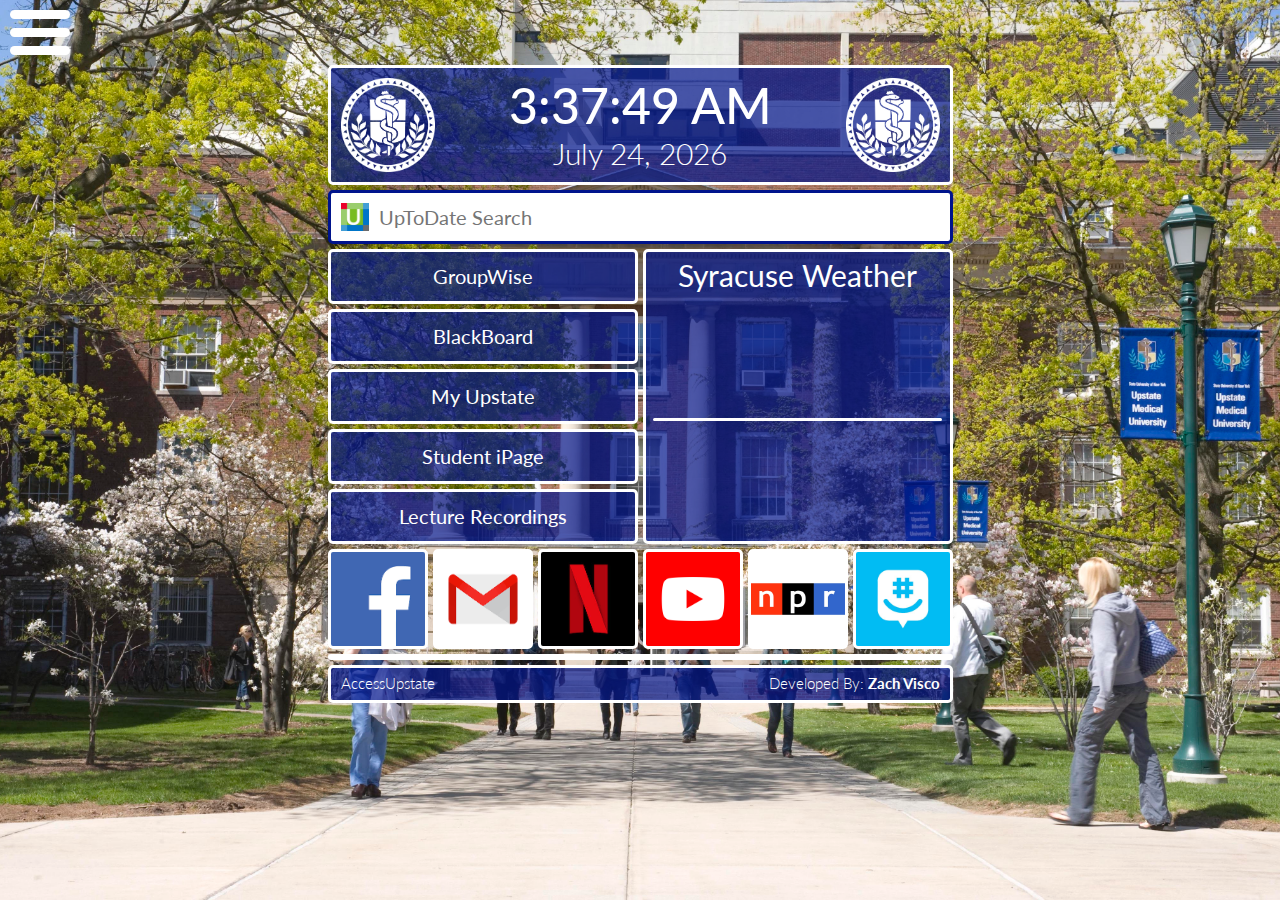
==== commit 22de6f68: "Added link copier" ====
--- a/index.html
+++ b/index.html
@@ -120,14 +120,11 @@
                         <div class="left-column column-distribution">
                             <a href="https://webmail.upstate.edu/gw/webacc" class="link-btn">GroupWise</a>
                             <a href="https://bb.upstate.edu/" class="link-btn"> BlackBoard</a>
-                            <a href="https://upstate.presence.io/" class="link-btn"> Presence </a>
-                            <a href="https://upstate.rev.vbrick.com/#/login" class="link-btn">Vbrick</a>
                             <a href="https://bannerweb.upstate.edu/" class="link-btn">My Upstate</a>
+                            <a href="http://upstate.edu/currentstudents/student-ipage.php" class="link-btn"> Student iPage </a>
+                            <a href="https://upstate.rev.vbrick.com/#/login" class="link-btn">Lecture Recordings</a>
                         </div>
                         <div class="right-column">
-                            <div class='calendar-container'>
-                                <div id='calendar'></div>
-                            </div>
                             <div class="weather-pane column-distribution">
                                 <div class="weather-info"> Syracuse Weather </div>
                                 <div class="row-distribution">
@@ -168,8 +165,7 @@
                     </div>
                     <div class="container">
                         <div class="row-distribution">
-                            <a href="https://facebook.com" class="btn-icon facebook">
-                            <div class='icon-name'>Facebook</div></a>
+                            <a href="https://facebook.com" class="btn-icon facebook"></a>
                             <a href="https://gmail.com" class="btn-icon gmail"></a>
                             <a href="https://netflix.com" class="btn-icon netflix"></a>
                             <a href="https://youtube.com" class="btn-icon youtube"></a>
@@ -183,9 +179,9 @@
                             <a href="https://reddit.com" class="btn-icon reddit"></a>
                         </div>
                     </div>
-                    <!-- <div class='calendar-container'>
+                    <div class='calendar-container'>
                         <div id='calendar'></div>
-                    </div> -->
+                    </div>
                     <div class='name-container row-distribution'>
                         <span class='app-title'>AccessUpstate</span>
                         <div class='name-box'>
@@ -199,7 +195,6 @@
             </div>
         </div>
         <script src="https://ajax.googleapis.com/ajax/libs/jquery/3.3.1/jquery.min.js"></script>
-        <!-- <script src="https://apis.google.com/js/platform.js" async defer></script> -->
         <script src="js/preloader.js"></script>
         <script src="js/apiKeys.js"></script>
         <script src='js/navbar.js'></script>
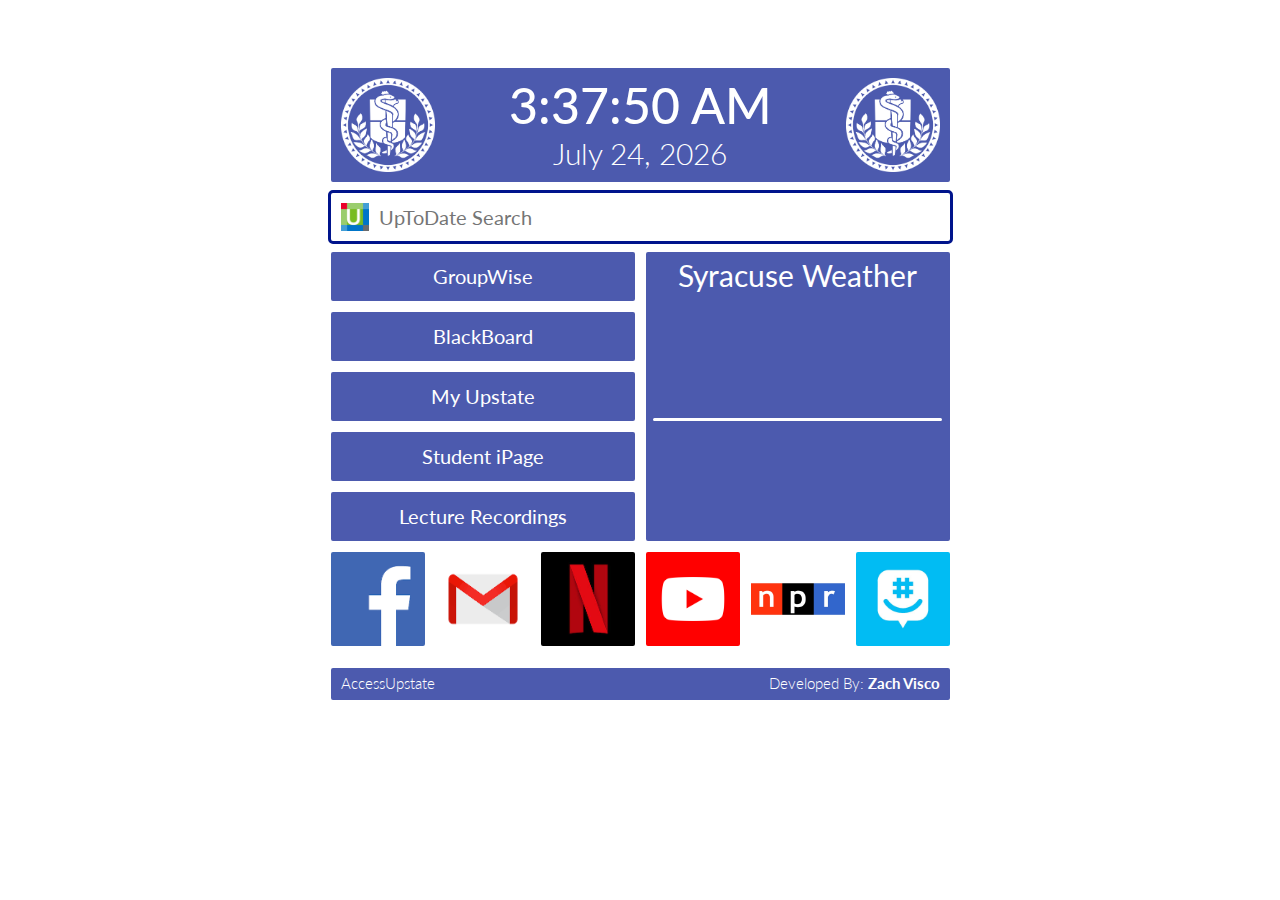
==== commit 92a81f48: "Working on background images and selecting icons" ====
--- a/index.html
+++ b/index.html
@@ -184,6 +184,7 @@
                     </div>
                     <div class='name-container row-distribution'>
                         <span class='app-title'>AccessUpstate</span>
+                        <span class='app-title-2'>Download Link Copied to Clipboard</span>
                         <div class='name-box'>
                             <a href="https://www.linkedin.com/in/zachary-visco-a63a98169/">
                             <span class='name-credit'>Developed By: <span class='name'>Zach Visco</span></span>
@@ -195,6 +196,7 @@
             </div>
         </div>
         <script src="https://ajax.googleapis.com/ajax/libs/jquery/3.3.1/jquery.min.js"></script>
+        <script src='js/background.js'></script>
         <script src="js/preloader.js"></script>
         <script src="js/apiKeys.js"></script>
         <script src='js/navbar.js'></script>
--- a/style/style.css
+++ b/style/style.css
@@ -28,7 +28,8 @@
 }
 
 body {
-    background-image: url("../img/weiskotten.jpg");
+    /*background-image: url("../img/upstate-1.jpg");*/
+    background-color: white;
     background-position: center center;
     background-repeat: no-repeat;
     background-size: cover;
@@ -742,7 +743,15 @@
 .app-title {
     margin-left: 0;
     font-weight: 300;
+    display: block;
+    cursor: pointer;
     /*margin-top: .15em;*/
+}
+.app-title-2 {
+    margin-left: 0;
+    font-weight: 300;
+    display: none;
+    /*opacity: 1;*/
 }
 
 a {
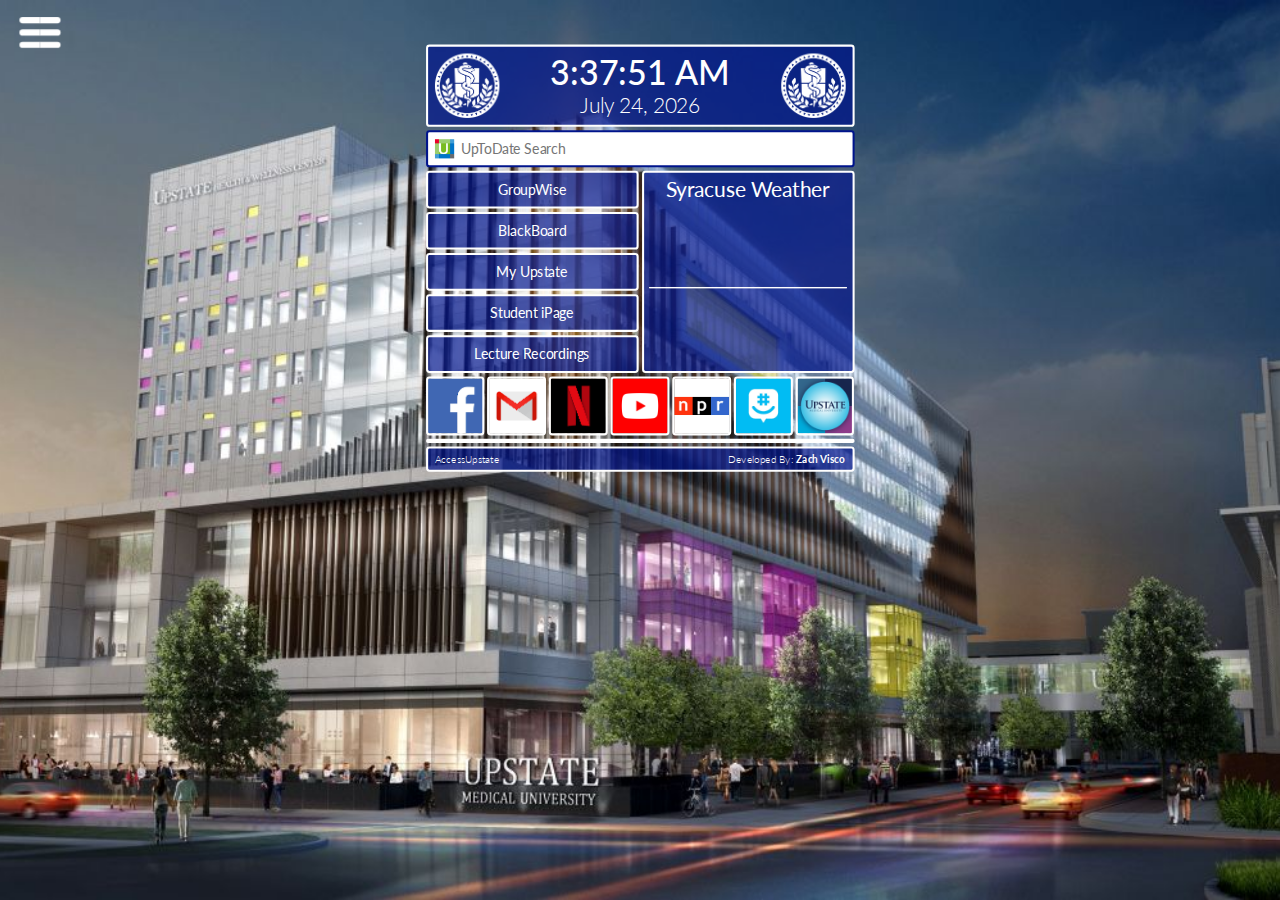
==== commit fd7df7ad: "Side panel working and background changes" ====
--- a/index.html
+++ b/index.html
@@ -18,88 +18,81 @@
             </div>
         </div> -->
         <div id="nav-icon2">
-            <span></span>
-            <span></span>
-            <span></span>
-            <span></span>
-            <span></span>
-            <span></span>
+            <span class='icon-span'></span>
+            <span class='icon-span'></span>
+            <span class='icon-span'></span>
+            <span class='icon-span'></span>
+            <span class='icon-span'></span>
+            <span class='icon-span'></span>
         </div>
         <div id="mySidenav" class="sidenav">
             <!-- <a class="closebtn">&times;</a> -->
             <ul style='list-style-type:none' class='toggle-list'>
                 <li>
-                    Facebook
                     <label class="switch">
                     <input type="checkbox" name='fb-toggle' class='fb-toggle' checked>
                     <span class="slider round"></span>
-                    </label></li>
-                <li>
-                    Gmail
+                </label><span class='switch-name'>Facebook</span></li>
+                <li>
                     <label class="switch">
                     <input type="checkbox" name='gmail-toggle' class='gmail-toggle' checked>
                     <span class="slider round"></span>
-                    </label></li>
-                <li>
-                    Netflix
+                </label><span class='switch-name'>Gmail</span></li>
+                <li>
                     <label class="switch">
                     <input type="checkbox" name='netflix-toggle' class='netflix-toggle' checked>
                     <span class="slider round"></span>
-                    </label></li>
-                <li>
-                    Youtube
+                </label><span class='switch-name'>Netflix</span></li>
+                <li>
                     <label class="switch">
                     <input type="checkbox" name='youtube-toggle' class='youtube-toggle' checked>
                     <span class="slider round"></span>
-                    </label></li>
-                <li>
-                    NPR
+                </label><span class='switch-name'>YouTube</span></li>
+                <li>
                     <label class="switch">
                     <input type="checkbox" name='npr-toggle' class='npr-toggle' checked>
                     <span class="slider round"></span>
-                    </label></li>
-                <li>
-                    GroupMe
+                </label><span class='switch-name'>NPR</span></li>
+                <li>
                     <label class="switch">
                     <input type="checkbox" name='groupme-toggle' class='groupme-toggle' checked>
                     <span class="slider round"></span>
-                    </label></li>
-                <li>
-                    LinkedIn
-                    <label class="switch">
-                        <input type="checkbox" name='linkedin-toggle' class='linkedin-toggle'>
-                        <span class="slider round"></span>
-                        </label></li>
-                <li>
-                    ESPN
+                </label><span class='switch-name'>GroupMe</span></li>
+                <li>
+                    <label class="switch">
+                    <input type="checkbox" name='presence-toggle' class='presence-toggle' checked>
+                    <span class="slider round"></span>
+                </label><span class='switch-name'>Presence</span></li>
+                <li>
+                    <label class="switch">
+                    <input type="checkbox" name='linkedin-toggle' class='linkedin-toggle'>
+                    <span class="slider round"></span>
+                </label><span class='switch-name'>LinkedIn</span></li>
+                <li>
                     <label class="switch">
                     <input type="checkbox" name='espn-toggle' class='espn-toggle'>
                     <span class="slider round"></span>
-                    </label></li>
-                <li>
-                    Amazon
+                </label><span class='switch-name'>ESPN</span></li>
+                <li>
                     <label class="switch">
                     <input type="checkbox" name='amazon-toggle' class='amazon-toggle'>
                     <span class="slider round"></span>
-                    </label></li>
-                <li>
-                    Twitter
+                </label><span class='switch-name'>Amazon</span></li>
+                <li>
                     <label class="switch">
                     <input type="checkbox" name='twitter-toggle' class='twitter-toggle'>
                     <span class="slider round"></span>
-                    </label></li>
-                <li>
-                    Reddit
+                </label><span class='switch-name'>Twitter</span></li>
+                <li>
                     <label class='switch'>
                     <input type="checkbox" name='reddit-toggle' class='reddit-toggle'>
                     <span class="slider round"></span>
-                    </label></li>
-                <li>
-                    Google Calendar
+                </label><span class='switch-name'>Reddit</span></li>
+                <li>
                     <label class="switch">
                     <input type="checkbox" name='google-calendar-toggle' class='google-calendar-toggle'>
                     <span class="slider round"></span>
-                    </label></li>
+                </label><span class='switch-name'>Google Calendar</span></li>
             </ul>
         </div>
         <div class='scaler'>
@@ -171,6 +164,7 @@
                             <a href="https://youtube.com" class="btn-icon youtube"></a>
                             <a href="https://npr.org" class="btn-icon npr"></a>
                             <a href="https://groupme.com" class="btn-icon groupme"></a>
+                            <a href='https://upstate.presence.io' class='btn-icon presence'></a>
                             <a href='https://linkedin.com' class='btn-icon linkedin'></a>
                             <a href="http://espn.com" class="btn-icon espn"></a>
                             <a href="https://amazon.com" class="btn-icon amazon"></a>
--- a/style/style.css
+++ b/style/style.css
@@ -39,6 +39,7 @@
     line-height: 1.45;
     min-width: 350;
 }
+
 .large-container {
     max-width: var(--maxwidth);
     min-width: 350;
@@ -47,111 +48,112 @@
 /* Icon 1 */
 
 #nav-icon2 {
-  width: 60px;
-  height: 45px;
-  -webkit-transform: rotate(0deg);
-  -moz-transform: rotate(0deg);
-  -o-transform: rotate(0deg);
-  transform: rotate(0deg);
-  -webkit-transition: .15s ease-in-out;
-  -moz-transition: .15s ease-in-out;
-  -o-transition: .15s ease-in-out;
-  transition: .15s ease-in-out;
-  cursor: pointer;
-  left: 10px;
-  top: 10px;
-  position: fixed;
-  z-index: 1000;
+    width: 60px;
+    height: 45px;
+    -webkit-transform: rotate(0deg);
+    -moz-transform: rotate(0deg);
+    -o-transform: rotate(0deg);
+    transform: rotate(0deg);
+    -webkit-transition: .15s ease-in-out;
+    -moz-transition: .15s ease-in-out;
+    -o-transition: .15s ease-in-out;
+    transition: .15s ease-in-out;
+    cursor: pointer;
+    left: 10px;
+    top: 10px;
+    position: fixed;
+    z-index: 1000;
 }
 
 #nav-icon2 span {
-  display: block;
-  position: absolute;
-  height: 9px;
-  width: 50%;
-  background: white;
-  opacity: 1;
-  -webkit-transform: rotate(0deg);
-  -moz-transform: rotate(0deg);
-  -o-transform: rotate(0deg);
-  transform: rotate(0deg);
-  -webkit-transition: .15s ease-in-out;
-  -moz-transition: .15s ease-in-out;
-  -o-transition: .15s ease-in-out;
-  transition: .15s ease-in-out;
+    display: block;
+    position: absolute;
+    height: 9px;
+    width: 50%;
+    opacity: 1;
+    /*background: var(--main-color);*/
+    background: white;
+    -webkit-transform: rotate(0deg);
+    -moz-transform: rotate(0deg);
+    -o-transform: rotate(0deg);
+    transform: rotate(0deg);
+    -webkit-transition: .15s ease-in-out;
+    -moz-transition: .15s ease-in-out;
+    -o-transition: .15s ease-in-out;
+    transition: .15s ease-in-out;
 }
 
 #nav-icon2 span:nth-child(even) {
-  left: 50%;
-  border-radius: 0 9px 9px 0;
+    left: 50%;
+    border-radius: 0 9px 9px 0;
 }
 
 #nav-icon2 span:nth-child(odd) {
-  left:0px;
-  border-radius: 9px 0 0 9px;
+    left: 0px;
+    border-radius: 9px 0 0 9px;
 }
 
 #nav-icon2 span:nth-child(1), #nav-icon2 span:nth-child(2) {
-  top: 0px;
+    top: 0px;
 }
 
 #nav-icon2 span:nth-child(3), #nav-icon2 span:nth-child(4) {
-  top: 18px;
+    top: 18px;
 }
 
 #nav-icon2 span:nth-child(5), #nav-icon2 span:nth-child(6) {
-  top: 36px;
-}
-
-#nav-icon2.open span:nth-child(1),#nav-icon2.open span:nth-child(6) {
-  -webkit-transform: rotate(45deg);
-  -moz-transform: rotate(45deg);
-  -o-transform: rotate(45deg);
-  transform: rotate(45deg);
-}
-
-#nav-icon2.open span:nth-child(2),#nav-icon2.open span:nth-child(5) {
-  -webkit-transform: rotate(-45deg);
-  -moz-transform: rotate(-45deg);
-  -o-transform: rotate(-45deg);
-  transform: rotate(-45deg);
+    top: 36px;
+}
+
+#nav-icon2.open span:nth-child(1), #nav-icon2.open span:nth-child(6) {
+    -webkit-transform: rotate(45deg);
+    -moz-transform: rotate(45deg);
+    -o-transform: rotate(45deg);
+    transform: rotate(45deg);
+}
+
+#nav-icon2.open span:nth-child(2), #nav-icon2.open span:nth-child(5) {
+    -webkit-transform: rotate(-45deg);
+    -moz-transform: rotate(-45deg);
+    -o-transform: rotate(-45deg);
+    transform: rotate(-45deg);
 }
 
 #nav-icon2.open span:nth-child(1) {
-  left: 5px;
-  top: 7px;
+    left: 5px;
+    top: 7px;
 }
 
 #nav-icon2.open span:nth-child(2) {
-  left: calc(50% - 5px);
-  top: 7px;
+    left: calc(50% - 5px);
+    top: 7px;
 }
 
 #nav-icon2.open span:nth-child(3) {
-  left: -50%;
-  opacity: 0;
+    left: -50%;
+    opacity: 0;
 }
 
 #nav-icon2.open span:nth-child(4) {
-  left: 100%;
-  opacity: 0;
+    left: 100%;
+    opacity: 0;
 }
 
 #nav-icon2.open span:nth-child(5) {
-  left: 5px;
-  top: 29px;
+    left: 5px;
+    top: 29px;
 }
 
 #nav-icon2.open span:nth-child(6) {
-  left: calc(50% - 5px);
-  top: 29px;
+    left: calc(50% - 5px);
+    top: 29px;
 }
 
 .switch {
-        position: relative;
-        display: inline-block;
-        width: 45px;
-        height: 26px;
+    position: relative;
+    display: inline-block;
+    width: 45px;
+    height: 26px;
 }
 
 .switch input {
@@ -207,15 +209,15 @@
 }
 
 .sidenav {
-    height: 600px;
+    height: 500px;
     width: 0;
-    /*font-size: 25px;*/
     position: absolute;
     z-index: 999;
     top: 0;
     left: 0;
     /*bottom: 0;*/
-    background-color: #111;
+    background-color: rgba(0, 20, 140, .7);
+    /*border: 3px solid white;*/
     overflow-x: hidden;
     color: white;
     float: left;
@@ -575,6 +577,13 @@
 
 .toggle-list {
     font-size: 15px;
+    margin-left: 0;
+    margin-right: 0;
+    margin-top: 15px;
+    margin-bottom: 10px;
+}
+.switch-name {
+    margin-left: 5px;
 }
 
 .btn-icon {
@@ -592,9 +601,11 @@
     border-color: var(--main-color);
     border-radius: 10px;
 }
+
 .btn-icon:hover .icon-name {
     opacity: 1;
 }
+
 .icon-name {
     opacity: 0;
     display: flex;
@@ -604,6 +615,7 @@
     margin-bottom: auto;
     z-index: 5000;
 }
+
 .facebook {
     background-image: url('../img/facebook.png');
     background-size: 100%;
@@ -671,6 +683,12 @@
 
 .netflix {
     background-image: url('../img/netflix.png');
+    background-size: 100%;
+    background-repeat: no-repeat;
+}
+
+.presence {
+    background-image: url('../img/cab-presence-icon.png');
     background-size: 100%;
     background-repeat: no-repeat;
 }
@@ -747,6 +765,7 @@
     cursor: pointer;
     /*margin-top: .15em;*/
 }
+
 .app-title-2 {
     margin-left: 0;
     font-weight: 300;
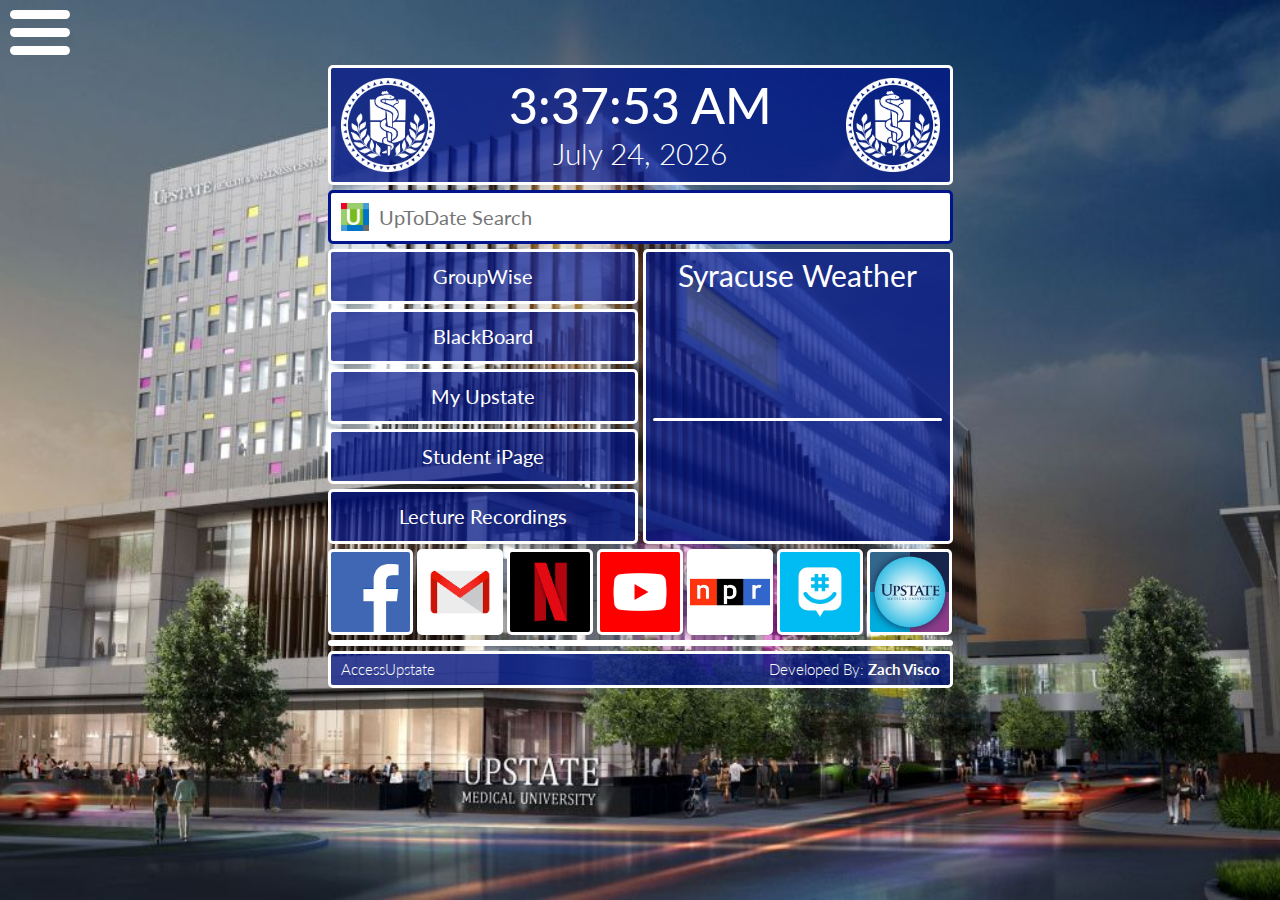
==== commit e6306c85: "Working on storage" ====
--- a/index.html
+++ b/index.html
@@ -194,6 +194,7 @@
         <script src="js/preloader.js"></script>
         <script src="js/apiKeys.js"></script>
         <script src='js/navbar.js'></script>
+        <script src='js/storage.js'></script>
         <!-- <script src='js/options.js'></script> -->
         <script src="js/modifyDisplay.js"></script>
         <script src="js/weather.js"></script>
--- a/style/style.css
+++ b/style/style.css
@@ -216,6 +216,7 @@
     top: 0;
     left: 0;
     /*bottom: 0;*/
+    display: none;
     background-color: rgba(0, 20, 140, .7);
     /*border: 3px solid white;*/
     overflow-x: hidden;
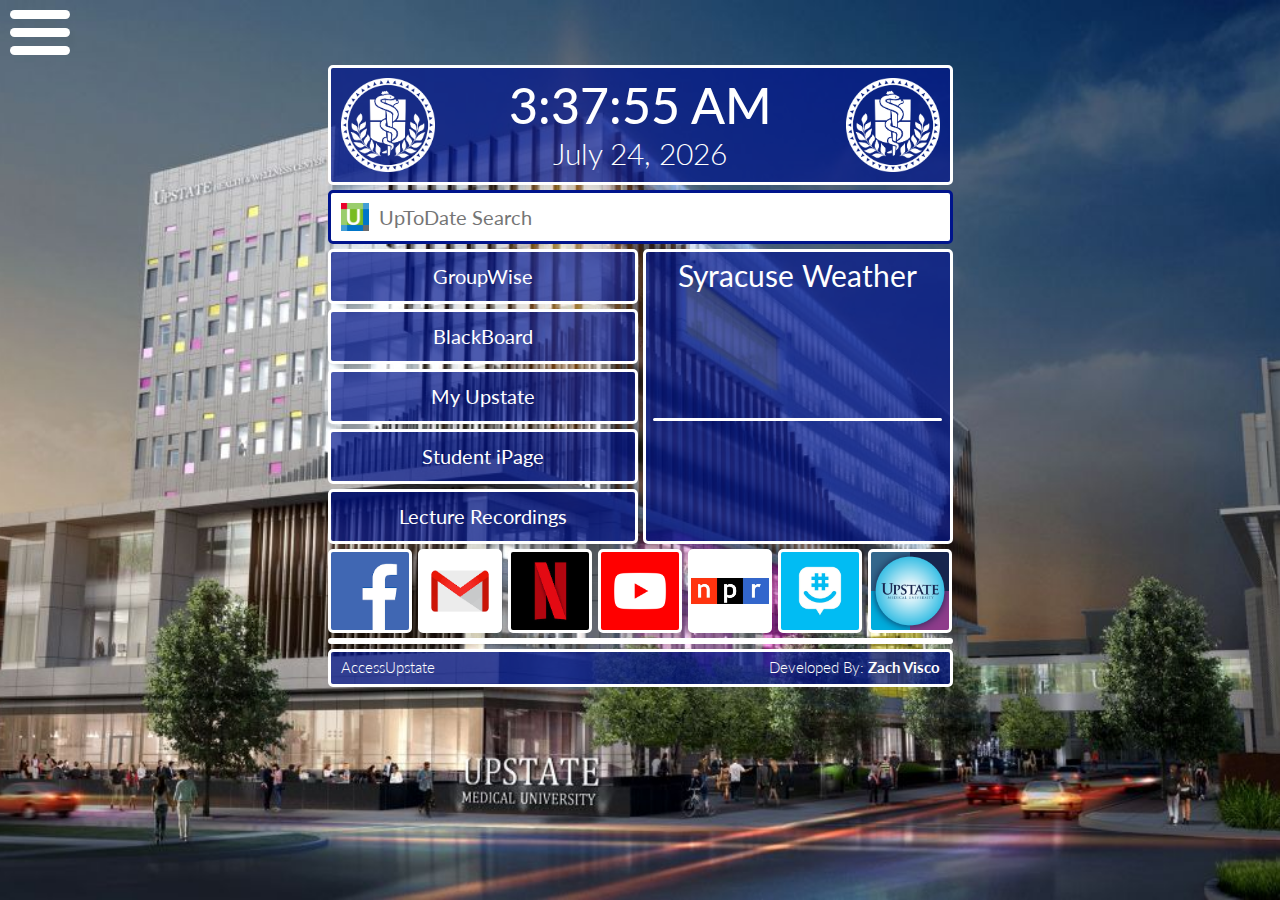
==== commit d2680599: "Hover for icon name and select links" ====
--- a/index.html
+++ b/index.html
@@ -83,11 +83,6 @@
                     <input type="checkbox" name='twitter-toggle' class='twitter-toggle'>
                     <span class="slider round"></span>
                 </label><span class='switch-name'>Twitter</span></li>
-                <li>
-                    <label class='switch'>
-                    <input type="checkbox" name='reddit-toggle' class='reddit-toggle'>
-                    <span class="slider round"></span>
-                </label><span class='switch-name'>Reddit</span></li>
                 <li>
                     <label class="switch">
                     <input type="checkbox" name='google-calendar-toggle' class='google-calendar-toggle'>
@@ -158,19 +153,19 @@
                     </div>
                     <div class="container">
                         <div class="row-distribution">
-                            <a href="https://facebook.com" class="btn-icon facebook"></a>
-                            <a href="https://gmail.com" class="btn-icon gmail"></a>
-                            <a href="https://netflix.com" class="btn-icon netflix"></a>
-                            <a href="https://youtube.com" class="btn-icon youtube"></a>
-                            <a href="https://npr.org" class="btn-icon npr"></a>
-                            <a href="https://groupme.com" class="btn-icon groupme"></a>
-                            <a href='https://upstate.presence.io' class='btn-icon presence'></a>
-                            <a href='https://linkedin.com' class='btn-icon linkedin'></a>
-                            <a href="http://espn.com" class="btn-icon espn"></a>
-                            <a href="https://amazon.com" class="btn-icon amazon"></a>
-                            <a href="https://twitter.com" class="btn-icon twitter"></a>
-                            <a href="https://calendar.google.com" class="btn-icon google-calendar"></a>
-                            <a href="https://reddit.com" class="btn-icon reddit"></a>
+                            <a href="https://facebook.com" class="btn-icon facebook"><span class='btn-name'>Facebook</span></a>
+                            <a href="https://gmail.com" class="btn-icon gmail"><span class='btn-name'>Gmail</span></a>
+                            <a href="https://netflix.com" class="btn-icon netflix"><span class='btn-name'>Netflix</span></a>
+                            <a href="https://youtube.com" class="btn-icon youtube"><span class='btn-name'>YouTube</span></a>
+                            <a href="https://npr.org" class="btn-icon npr"><span class='btn-name'>NPR</span></a>
+                            <a href="https://groupme.com" class="btn-icon groupme"><span class='btn-name'>GroupMe</span></a>
+                            <a href='https://upstate.presence.io' class='btn-icon presence'><span class='btn-name'>Presence</span></a>
+                            <a href='https://linkedin.com' class='btn-icon linkedin'><span class='btn-name'>LinkedIn</span></a>
+                            <a href="http://espn.com" class="btn-icon espn"><span class='btn-name'>ESPN</span></a>
+                            <a href="https://amazon.com" class="btn-icon amazon"><span class='btn-name'>Amazon</span></a>
+                            <a href="https://twitter.com" class="btn-icon twitter"><span class='btn-name'>Twitter</span></a>
+                            <a href="https://calendar.google.com" class="btn-icon google-calendar"><span class='btn-name'>Calendar</span></a>
+                            <a href="https://reddit.com" class="btn-icon reddit"><span class='btn-name'>Reddit</span></a>
                         </div>
                     </div>
                     <div class='calendar-container'>
--- a/style/style.css
+++ b/style/style.css
@@ -583,12 +583,13 @@
     margin-top: 15px;
     margin-bottom: 10px;
 }
+
 .switch-name {
     margin-left: 5px;
 }
 
 .btn-icon {
-    display: block;
+    display: inline-block;
     border: solid white;
     border-width: 3px;
     float: left;
@@ -596,6 +597,7 @@
     padding: 0;
     height: auto;
     max-width: 100px;
+    position: relative;
 }
 
 .btn-icon:hover {
@@ -672,8 +674,27 @@
     display: none;
 }
 
+.btn-name {
+    display: flex;
+    opacity: 0;
+    transition: 0s;
+    background-color: rgba(0, 0, 0, .5);
+    width: 100%;
+    height: 100%;
+    /*padding: 1.5em 0;*/
+    color: white;
+    justify-content: center;
+    align-items: center;
+    font-weight: 700;
+}
+
 .btn-icon:hover {
     border-radius: 10px;
+}
+
+.btn-icon:hover .btn-name {
+    opacity: 1;
+    visibility: visible;
 }
 
 .gmail {
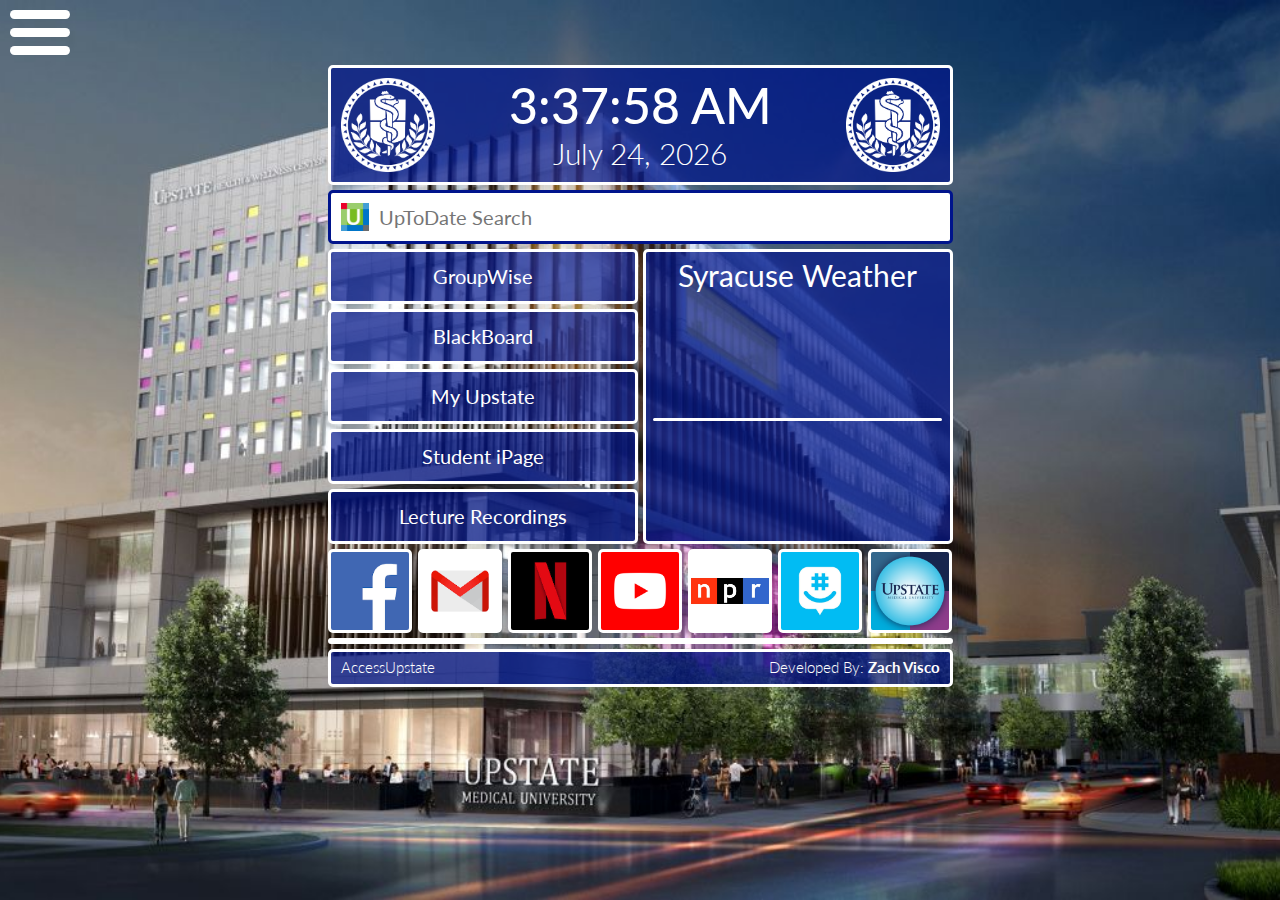
==== commit a3333e4f: "removed min/max vals" ====
--- a/index.html
+++ b/index.html
@@ -119,11 +119,11 @@
                                     <i class="weather-icon"></i>
                                     <div class="temp-container">
                                         <div id="temp"></div>
-                                        <div class="temp-range">
+                                        <!-- <div class="temp-range">
                                             <div class="max-temp"></div>
                                             <div class="horiz-line"></div>
                                             <div class="min-temp"></div>
-                                        </div>
+                                        </div> -->
                                     </div>
                                     <i class="weather-icon"></i>
                                 </div>
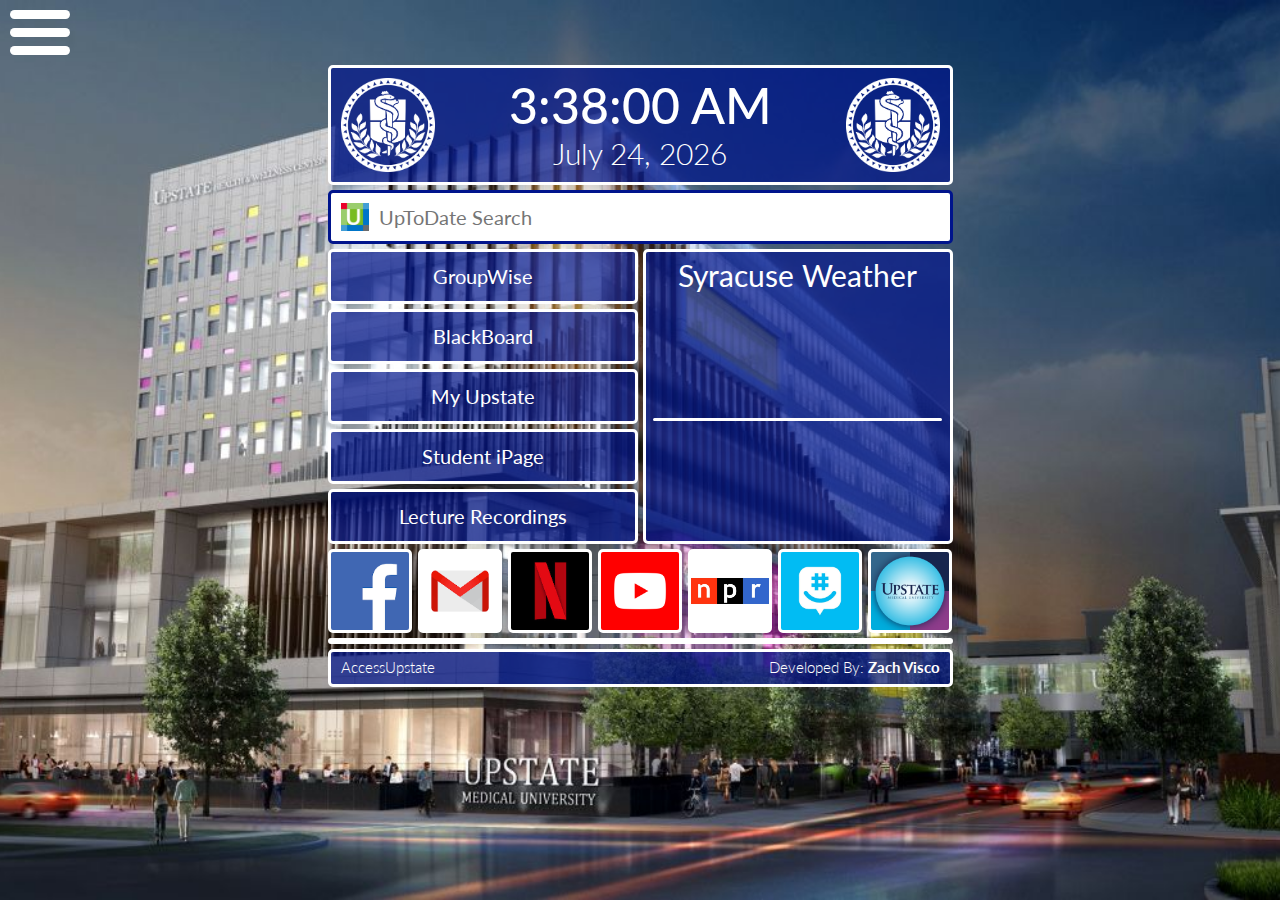
==== commit bc7ba3ba: "Fixed a centering issue" ====
--- a/index.html
+++ b/index.html
@@ -153,19 +153,19 @@
                     </div>
                     <div class="container">
                         <div class="row-distribution">
-                            <a href="https://facebook.com" class="btn-icon facebook"><span class='btn-name'>Facebook</span></a>
-                            <a href="https://gmail.com" class="btn-icon gmail"><span class='btn-name'>Gmail</span></a>
-                            <a href="https://netflix.com" class="btn-icon netflix"><span class='btn-name'>Netflix</span></a>
-                            <a href="https://youtube.com" class="btn-icon youtube"><span class='btn-name'>YouTube</span></a>
-                            <a href="https://npr.org" class="btn-icon npr"><span class='btn-name'>NPR</span></a>
-                            <a href="https://groupme.com" class="btn-icon groupme"><span class='btn-name'>GroupMe</span></a>
-                            <a href='https://upstate.presence.io' class='btn-icon presence'><span class='btn-name'>Presence</span></a>
-                            <a href='https://linkedin.com' class='btn-icon linkedin'><span class='btn-name'>LinkedIn</span></a>
-                            <a href="http://espn.com" class="btn-icon espn"><span class='btn-name'>ESPN</span></a>
-                            <a href="https://amazon.com" class="btn-icon amazon"><span class='btn-name'>Amazon</span></a>
-                            <a href="https://twitter.com" class="btn-icon twitter"><span class='btn-name'>Twitter</span></a>
-                            <a href="https://calendar.google.com" class="btn-icon google-calendar"><span class='btn-name'>Calendar</span></a>
-                            <a href="https://reddit.com" class="btn-icon reddit"><span class='btn-name'>Reddit</span></a>
+                            <a href="https://facebook.com" class="btn-icon facebook"><div class='btn-name'>Facebook</div></a>
+                            <a href="https://gmail.com" class="btn-icon gmail"><div class='btn-name'>Gmail</div></a>
+                            <a href="https://netflix.com" class="btn-icon netflix"><div class='btn-name'>Netflix</div></a>
+                            <a href="https://youtube.com" class="btn-icon youtube"><div class='btn-name'>YouTube</div></a>
+                            <a href="https://npr.org" class="btn-icon npr"><div class='btn-name'>NPR</div></a>
+                            <a href="https://groupme.com" class="btn-icon groupme"><div class='btn-name'>GroupMe</div></a>
+                            <a href='https://upstate.presence.io' class='btn-icon presence'><div class='btn-name'>Presence</div></a>
+                            <a href='https://linkedin.com' class='btn-icon linkedin'><div class='btn-name'>LinkedIn</div></a>
+                            <a href="http://espn.com" class="btn-icon espn"><div class='btn-name'>ESPN</div></a>
+                            <a href="https://amazon.com" class="btn-icon amazon"><div class='btn-name'>Amazon</div></a>
+                            <a href="https://twitter.com" class="btn-icon twitter"><div class='btn-name'>Twitter</div></a>
+                            <a href="https://calendar.google.com" class="btn-icon google-calendar"><div class='btn-name'>Google <br> Calendar</div></a>
+                            <a href="https://reddit.com" class="btn-icon reddit"><div class='btn-name'>Reddit</div></a>
                         </div>
                     </div>
                     <div class='calendar-container'>
--- a/style/style.css
+++ b/style/style.css
@@ -683,8 +683,10 @@
     height: 100%;
     /*padding: 1.5em 0;*/
     color: white;
+    text-align: center;
     justify-content: center;
     align-items: center;
+    vertical-align: middle;
     font-weight: 700;
 }
 
